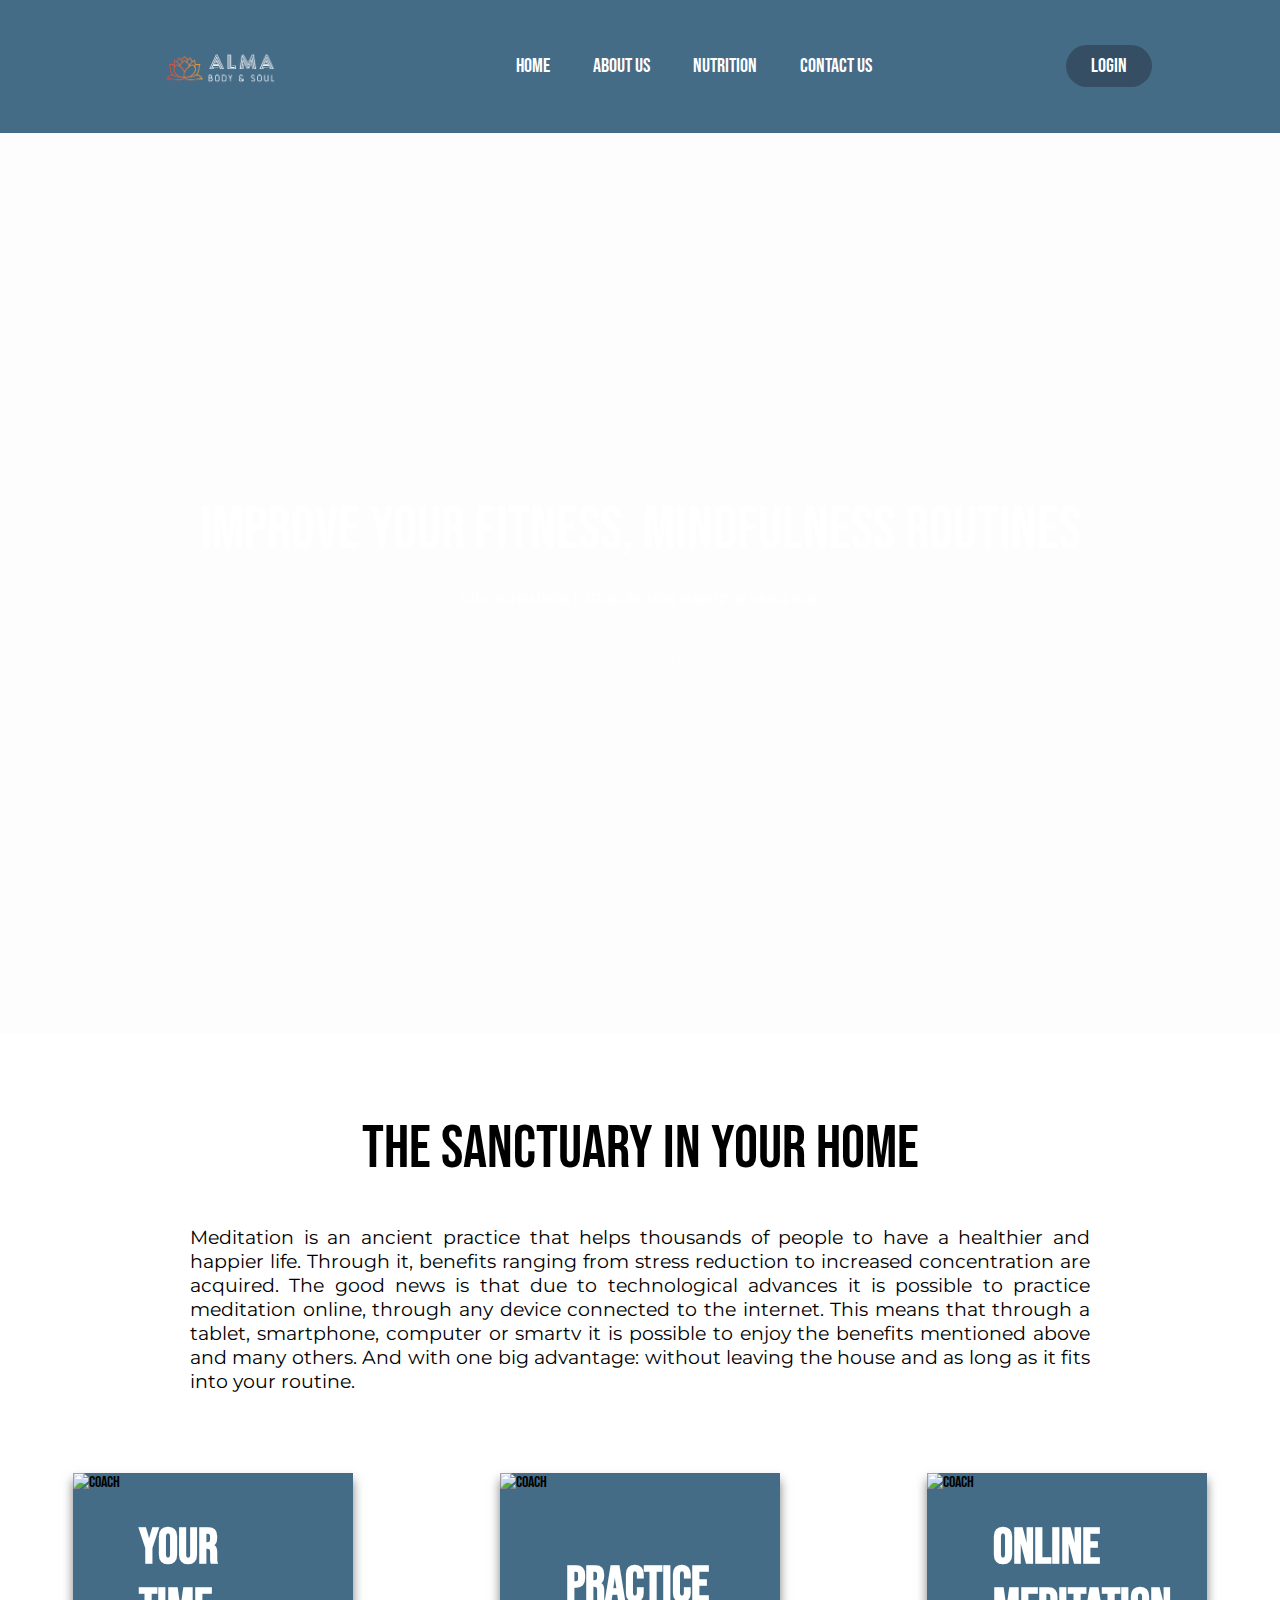
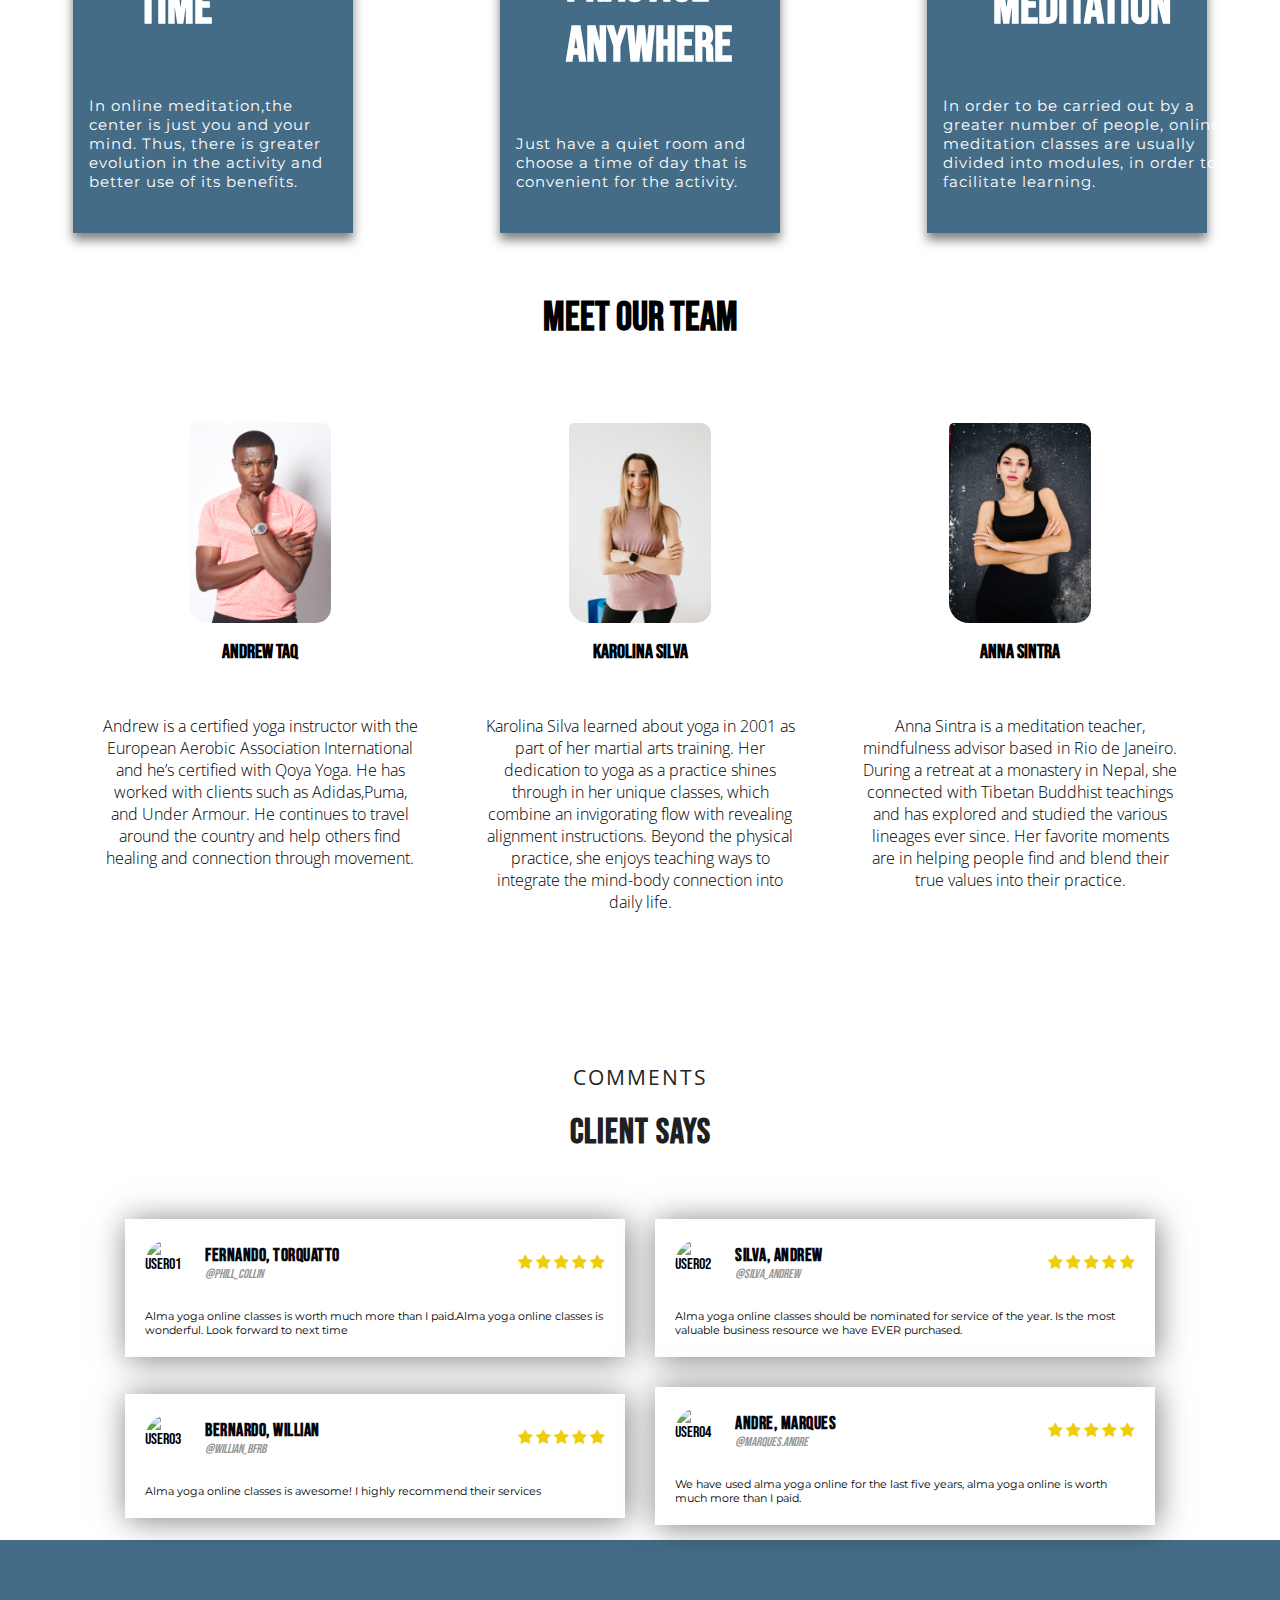
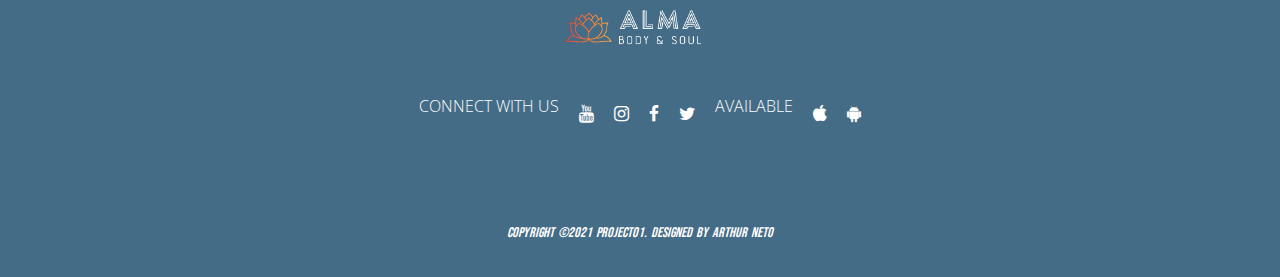
==== index.html @ ee67aa02 "add margin-right block text" ====
<!DOCTYPE html>
<html lang="en">
<head>
    <meta charset="UTF-8">
    <meta http-equiv="X-UA-Compatible" content="IE=edge">
    <meta name="viewport" content="width=device-width, initial-scale=1.0">
    <link rel="stylesheet" type="text/css" href="./css/style.css">
    <link rel="stylesheet" href="https://cdnjs.cloudflare.com/ajax/libs/font-awesome/4.7.0/css/font-awesome.min.css">
    <title>ALMA • Online Yoga Classes</title>
</head>

<body>
    <header>
        <img class="logo" src="./images/logotransparent.png" alt="logo">
        <nav>
            <ul class="nav_links">
            <li><a href="index.html">Home</a></li>
            <li><a href="about.html">About us</a></li>
            <li><a href="nutrition.html">Nutrition</a></li>
            <li><a href="contact.html">Contact us</a></li>
            </ul>
        </nav>
         <a href="login.html" class="login-btn">Login</a>
    </header>
    <section class="showcase">
        <div class="video-container">
            <video src="woman_meditation.mp4" autoplay muted loop></video>
        </div>
        <div class="content">
            <h2>Improve your fitness, mindfulness  
                routines</h2>
            <p> with comprehensive platform including hundreds of Vinyasa Yoga.</p>
            <a href="register.html" class="btn">Try 30 days for Free</a>
        </div>

    </section>

    <section id="about">
        <h2>The sanctuary in your home</h2>
        <p>
            Meditation is an ancient practice that helps thousands of people to have a healthier and happier life. 
            Through it, benefits ranging from stress reduction to increased concentration are acquired. 
            The good news is that due to technological advances it is possible to practice meditation online, 
            through any device connected to the internet. This means that through a tablet, smartphone, computer or smartv it is possible to enjoy
             the benefits mentioned above and many others. And with one big advantage: without leaving the house and as long as it fits into your routine.
        </p>
    </section>

   

    <div class="wrapper">
        <div class="card">
            <img src="images/Joao.jpg" alt="coach">
            <div class="info" >
                <h3 id="block1">Your Time</h3>
                <p> In online meditation,the center is just you and your mind. Thus, there is greater evolution in the 
                activity and better use of its benefits. </p>
            
            </div>
        </div>
        <div class="card">
            <img src="images/marta.jpg" alt="coach">
            <div class="info">
                <h3>Practice anywhere</h3>
                <p>Just have a quiet room and choose a time of day that is convenient for the activity. </p>
            
            </div>
        </div>
        <div class="card">
            <img src="images/karina.jpg" alt="coach">
            <div class="info">
                <h3>Online Meditation</h3>
                <p>In order to be carried out by a greater number of people, 
                     online meditation classes are usually divided into modules, in order to facilitate learning. </p>
            
            </div>
        </div>       
    </div>
 
    <div class="team">
    <div class="meet-our-team">
        <div class="header">
            <h1>Meet our Team</h1>
        </div>
        <div class="sub-container">
        <div class="teams">
            <img src="./images/andrew.jpg" alt="trainer1">
            <div class="name">Andrew Taq</div>
            <div class="design">Yoga Instructor</div>
            <div class="about">Andrew is a certified yoga instructor with the European Aerobic Association International 
                and he’s certified with Qoya Yoga. He has worked with clients such as Adidas,Puma, and Under Armour. 
                He continues to travel around the country and help others find healing and connection through movement.</div>

        </div>

        <div class="teams">
            <img src="./images/karolina.jpg"  alt="trainer2">
            <div class="name">Karolina Silva</div>
            <div class="design">Fitness Instructor</div>
            <div class="about">Karolina Silva learned about yoga in 2001 as part of her martial arts training.
                 Her dedication to yoga as a practice shines through in her unique classes,
                 which combine an invigorating flow with revealing alignment instructions.
                 Beyond the physical practice, she enjoys teaching ways to integrate the mind-body 
                 connection into daily life.</div>
                 
        </div>

        <div class="teams">
            <img src="./images/Anna.jpg" alt="trainer3">
            <div class="name">Anna Sintra</div>
            <div class="design">Mindfulness Advisor</div>
            <div class="about">Anna Sintra is a meditation teacher, mindfulness advisor based in Rio de Janeiro.
                During a retreat at a monastery in Nepal, she connected with Tibetan Buddhist teachings and has 
                explored and studied the various lineages ever since.
                Her favorite moments are in helping people find and blend their true values into their practice.</div>
                 
        </div>

    </div>
 </div>
</div>

<section id="testimonials">
    <div class="testimonial-heading">
        <span>Comments</span>
        <h3>Client Says</h3>
    </div>

    <div class="testimonial-box-container">


        <div class="testimonial-box">

          <div class="box-top">
              <div class="profile">
                  <div class="profile-img">
                      <img src="images/avatar01.jpg" alt="user01">
                  </div>

                  <div class="username">
                      <strong>Fernando, Torquatto</strong>
                      <span>@phill_collin</span>
                  </div>
                  
                </div>
              <div class="reviews">
                <i class="fa fa-star" aria-hidden="true"></i>
                <i class="fa fa-star" aria-hidden="true"></i>
                <i class="fa fa-star" aria-hidden="true"></i>
                <i class="fa fa-star" aria-hidden="true"></i>
                <i class="fa fa-star" aria-hidden="true"></i>
              </div>
          </div>

          <div class="user-comment">
              <p>Alma yoga online classes is worth much more than I paid.Alma yoga online classes is wonderful. Look forward to next time </p>
          </div>
        </div>

        <div class="testimonial-box">

            <div class="box-top">
                <div class="profile">
                    <div class="profile-img">
                        <img src="images/avatar01.jpg" alt="user02">
                    </div>
  
                    <div class="username">
                        <strong>Silva, Andrew</strong>
                        <span>@silva_andrew</span>
                    </div>
                    
                  </div>
                <div class="reviews">
                  <i class="fa fa-star" aria-hidden="true"></i>
                  <i class="fa fa-star" aria-hidden="true"></i>
                  <i class="fa fa-star" aria-hidden="true"></i>
                  <i class="fa fa-star" aria-hidden="true"></i>
                  <i class="fa fa-star" aria-hidden="true"></i>
                </div>
            </div>
  
            <div class="user-comment">
                <p>Alma yoga online classes should be nominated for service of the year. Is the most valuable business resource we have EVER purchased. </p>
            </div>
          </div>

          <div class="testimonial-box">

            <div class="box-top">
                <div class="profile">
                    <div class="profile-img">
                        <img src="images/avatar01.jpg" alt="user03">
                    </div>
  
                    <div class="username">
                        <strong>Bernardo, Willian</strong>
                        <span>@willian_bfrb</span>
                    </div>
                    
                  </div>
                <div class="reviews">
                  <i class="fa fa-star" aria-hidden="true"></i>
                  <i class="fa fa-star" aria-hidden="true"></i>
                  <i class="fa fa-star" aria-hidden="true"></i>
                  <i class="fa fa-star" aria-hidden="true"></i>
                  <i class="fa fa-star" aria-hidden="true"></i>
                </div>
            </div>
  
            <div class="user-comment">
                <p>Alma yoga online classes is awesome! I highly recommend their services </p>
            </div>
          </div>

          <div class="testimonial-box">

            <div class="box-top">
                <div class="profile">
                    <div class="profile-img">
                        <img src="images/avatar01.jpg" alt="user04">
                    </div>
  
                    <div class="username">
                        <strong>Andre, Marques</strong>
                        <span>@marques.andre</span>
                    </div>
                    
                  </div>
                <div class="reviews">
                  <i class="fa fa-star" aria-hidden="true"></i>
                  <i class="fa fa-star" aria-hidden="true"></i>
                  <i class="fa fa-star" aria-hidden="true"></i>
                  <i class="fa fa-star" aria-hidden="true"></i>
                  <i class="fa fa-star" aria-hidden="true"></i>
                </div>
            </div>
  
            <div class="user-comment">
                <p>We have used alma yoga online for the last five years, alma yoga online is worth much more than I paid.  </p>
            </div>
          </div>
    </div>


</section>

<footer>
    
    <div id="bottom-footer">
      <div class="footer-container">

           <div class="left-container">
            <img class="logo" src="images/logotransparent.png" alt="logo">
           </div>

           <div class="social">
               <h2>Connect With Us </h2>
            <a href="https://youtube.com" target="_blank" rel="noopener"
            aria-label="Visit our YouTube page (opens in a new tab)"><i class="fa fa-youtube"></i></a>
            <a href="https://instagram.com" target="_blank" rel="noopener"
            aria-label="Visit our Instagram page (opens in a new tab)"><i class="fa fa-instagram"></i></a>
            <a href="https://facebook.com" target="_blank" rel="noopener"
            aria-label="Visit our Facebook page (opens in a new tab)"><i class="fa fa-facebook"></i></a>
            <a href="https://twitter.com" target="_blank" rel="noopener"
            aria-label="Visit our Twitter page (opens in a new tab)"><i class="fa fa-twitter"></i></a>

                <h2>Available </h2>
            <a href="https://www.apple.com/ie/app-store/" target="_blank" rel="noopener"
            aria-label="Visit our apple store page (opens in a new tab)"><i class="fa fa-apple"></i></a> 
            <a href="https://play.google.com/store/apps?gl=IE" target="_blank" rel="noopener"
            aria-label="Visit our google play store page (opens in a new tab)"><i class="fa fa-android"></i></a> 
           </div>
           <div class="footer-bottom">
               <p>copyright &copy;2021 Project01. designed by <span>Arthur Neto</span></p>
           </div>
       
        </div>
    </div>
</footer>
</body>
</html>
---- css/style.css ----
@import url('https://fonts.googleapis.com/css2?family=Bebas+Neue&family=Montserrat&family=Open+Sans:wght@300;400&display=swap');

*{
    box-sizing:border-box;
    margin: 0;
    padding:0;
    font-family: "Bebas Neue",sans-serif;
}
/*nav_bar*/
li, a {
font-family:"Bebas Neue",sans-serif;
font-weight: 500;
font-size: 20px;
color:white;
text-decoration:none;
background-color:#456c87;
}

.login-btn {
    font-family:"Bebas Neue",sans-serif;
font-weight: 500;
font-size: 20px;
color:white;
text-decoration:none;
background-color:#456c87;

}
header {
    display:flex;
    justify-content: space-between;
    align-items:center;
    padding: 30px 10%;
    background-color:#456c87;
}

.logo{
    cursor: pointer;
    width: 19%;
}

.nav_links {
    list-style: none;
}

.nav_links li {
    display:inline-block;
    padding: 0px 20px;
}

.nav_links li a {
    transition: all 0.3s ease 0s;
}

.nav_links li a:hover {
    color:#404040;
    
}

.login-btn {
    padding: 9px 25px;
    background-color: rgb(54, 78, 99);
    border:none;
    border-radius: 30px;
    cursor:pointer;
    transition: all 0.3s ease 0s;
    
}
.login-btn:hover{
    background-color: rgba(6, 11, 15, 0.8);
    transition: all 0.3s ease 0s;
    letter-spacing: 6px;
}


/*section video 1*/

.video-container {
    display:flex;
    height: 100vh;
}

.content {
    margin:auto;
    text-align:center;
}

h2 {
    font-weight: 300;
    font-size: 60px;
    line-height: 1.2;
    margin-bottom: 15px;
    padding: 10px;
    font-family: "Bebas Neue", sans-serif;
}

h3 {
    padding: 50px;
    font-size:50px;
}
.p{
   font-size: 1.2rem;
   max-width: 600px;
   margin: auto;
   font-family: 'Montserrat', sans-serif;
   text-align:center;
}
.showcase {
    position: relative;
    height: 100vh;
    display: flex;
    flex-direction: column;
    align-items: center;
    justify-content: center;
    text-align:center;
    padding: 0 20px;

}
.video-container {
    position: absolute;
    top: 0;
    left: 0;
    width: 100%;
    height:100%;
    overflow: hidden;
    background: var(--primary-color) url('../images/cover.JPG') no-repeat center center/cover;
}

.video-container video {
    min-width: 100%;
    min-height: 100%;
    object-fit: cover;
    position:absolute;
    top: 50%;
    left: 50%;
    transform: translate(-50%,-50%);
}

.video-container:after {
    content:'';
    position: absolute;
    top:0;
    left:0;
    width: 100%;
    height: 100%;
    background: rgba(0, 0, 0, 0.007);
}
/*bottom join in border*/
.content {
    z-index: 10;
    color:#ffff;
    font-family: 'Montserrat', sans-serif;
    
}

.btn{
    display: inline-block;
    padding: 10px 30px;
    background: var(--primary-color);
    color:#fff;
    border: 1px #fff solid;
    margin-top:25px;
    opacity: 0.7;
    
}

.btn:hover {
    letter-spacing: 6px;
    transition: all 0.3s ease 0s;
    transform: scale(0.98);
}

/*about us*/

#about {
    padding: 40px;
    padding-bottom:5rem;
    text-align: center;
}

#about p {
    font-size: 1.2rem;
    max-width: 75%;
    margin: auto;
    font-family: 'Montserrat', sans-serif;
    text-align:justify;
    
}

#about h2 {
    margin: 30px 0;
    color: var(--primary-color);
}

/*user reviews*/


a{ 
    text-decoration: none;
}

#testimonials{
    display: flex;
    justify-content: center;
    align-items: center;
    flex-direction: column;
    width: 100%;

}

.testimonial-heading{
    letter-spacing: 1px;
    margin: 30px 0px;
    padding: 10px 20px;
    display:flex;
    flex-direction: column;
    justify-content: center;
    align-items: center;
}

.testimonial-heading h3{
    font-size: 2.2rem;
    font-weight: 600;
    background-color: #ffff;
    color: #202022;
    padding: 10px 20px;
    
}

.testimonial-heading span{
    font-size:1.3rem;
    color:#252525;
    letter-spacing: 2px;
    margin:10px;
    text-transform: uppercase;
    font-family: "Open Sans", cursive;

}

.testimonial-box-container{
    display:flex;
    justify-content: center;
    align-items: center;
    flex-wrap: wrap;
    width:100%;
}


.testimonial-box{
    width: 500px;
    background-color: white;
    padding:20px;
    box-shadow: 2px 2px 30px rgba(0, 0, 0, 0.5);
    margin: 15px;
}

.profile-img{
    width:50px;
    height:50px;
    border-radius: 50%;
    overflow: hidden;
    margin-right: 10px;
}

.profile-img img {
    width:100%;
    height:100%;
    object-fit: cover;
    object-position: center;
    
}

.profile{
    display:flex;
    align-items: center;
}

.username{
    display:flex;
    flex-direction: column;

}

.username strong{
    color:#07060e;
    font-size: 1.1rem;
    letter-spacing: 0.5px;
}

.username span{
    color: #979797;
    font-size:0.8rem;
    font-style: italic;
}

.reviews{
    color:#f0cd09;
}

.box-top{
    display:flex;
    justify-content: space-between;
    align-items: center;
    margin-bottom:20px;
}

.user-comment p{
    font-family:'Montserrat', sans-serif;
    font-size: 0.7rem;

}


/*section2 - card about the outcome*/

.wrapper{
    display: flex;
    width: 100%;
    justify-content: space-around;
    
}
.info{
    font-family: "Open Sans", cursive;

}
.card{
    width: 280px;
    height: 360px;
    padding: 2rem 1rem;
    background: #456c87;
    position: relative;
    display: flex;
    align-items: flex-end;
    box-shadow: 0px 7px 10px rgba(0, 0, 0, 0.5);
    transition: 0.5s ease-in-out;
}

.card:hover {
    transform: translateY(20px);

}
.card:before{
    content: "";
    position: absolute;
    top: 0;
    left: 0;
    display: block;
    width:100%;
    height:100%;
    background: linear-gradient(to bottom, rgba(66,105,132), rgba(219,247,242, 0.8));
    z-index:2;
    transition: 0.5s all;
    opacity: 0;
}

.card:hover:before{
    opacity:1;
}

.card img {
    width: 100%;
    height: 100%;
    object-fit: cover;
    position: absolute;
    top:0;
    left:0;
}

.card .info {
    position: relative;
    z-index: 3;
    color:#fff;
    opacity: 1;
    transition: 0.5s all;
    transform: translateY(30px);
}

.card:hover .info{
    opacity: 1;
    transform:translateY(0px);
}

.card .info p{
    letter-spacing: 1px;
    font-size: 15px;
    margin-top: 8px;
    margin-bottom: 40px;
    font-family: 'Montserrat', sans-serif;

}

#block1 {
    margin-right: 70px; 
}


/*section team */

.meet-our-team { 
    text-align: center;
    background: #fff;
}

.header {
    padding-top:60px;
    color: #000;
    font-size: 20px;
    margin:auto;
    line-height: 50px;
}

.sub-container {
    max-width: 1200px;
    margin: auto;
    padding: 48px 0;
    display: flex;
    justify-content: center;


}

.teams {
    margin: 10px;
    padding: 22px;
    max-width: 30%;
    cursor: pointer;
    transition: 0.5s;
    box-sizing: border-box;
    border-radius: 15px;
}

.teams:hover {
  background: #426984;

}

.teams img {
    width: 142px;
    height: 200px;
    border-radius: 5px 10px 15px 20px;
}

.name {
    padding: 12px;
    font-weight:bold;
    font-size: 20px;
    text-transform: uppercase;
    font-family:"Bebas Neue", cursive;
}

.design {
    font-style: italic;
    color: white;
    font-family:"Bebas Neue", cursive;
}

.about {
    margin: 20px 0;
    font-weight: lighter;
    color: black;
    justify-content:center;
    font-family: "Open Sans";
    
}


/*footer*/

.footer-container {
    background:#456c87;
    height:auto;
    width:100vw;
    font-family:"Open Sans";
    padding-top: 40px;
    color:#fff;
}

.left-container{
    display: flex;
    align-items: center;
    justify-content: center;
    flex-direction: column;
    
}

.left-container img{
    width: 19%;
}

.social h3 {
    font-size: 1.8rem;
    font-weight: 400;
    text-transform: capitalize;
    line-height: 3rem;
}

.social h2{
    font-size: 1rem;
    font-weight: 200;
    text-transform: uppercase;
    font-family:"Open Sans", sans-serif;
    
}
.footer-container p{
    max-width: 500px;
    margin: 10px auto;
    line-height: 28px;
    font-size: 14px;
}

.social{
    list-style: none;
    display: flex;
    align-items: center;
    justify-content: center;
    margin: 1rem 0 3rem 0;

}

.social i{
    margin:0 10px;
}

.social a{
    text-decoration: none;
    color: #fff;
}
.social a i {
    font-size: 1.1rem;
}

.social a:hover i{
    color: rgb(54, 78, 99);
    
}
.footer-bottom{
    width: 100vw;
    padding: 20px 0;
    text-align: center;
    
}

.footer-bottom p{
    font-size:14px;
    word-spacing: 2px;
    font-style: italic;
    
}

.footer-bottom span{
    opacity: 4;
    font-weight: 200;
    text-transform:inherit;
    color:#ffff;
}

/*-----------------About us ------------------------*/

.description-abt{
    max-width: 800px;
    margin:30px auto 20px;
}

.description-abt .floating-image{
    max-width: 400px;
    position: relative;
    top:12px;
    overflow: hidden;

}

.description-abt .floating-image.right{
    float: right;
    margin-left: 30px;
    margin-bottom: 10px;
}

.description-abt .floating-image.left{
    float: left;
    margin-right: 30px;
    margin-bottom: 10px;
}

.description-abt p{
    font-family: 'Montserrat', sans-serif;
    text-align: justify;
}

/*---------------------Contact Us--------------------*/

.container{
    position: relative;
    display: flex;
    justify-content: center;
    align-items: center;
    width: 100%;
    height: 100%;
    padding: 20px 100px;
}
.contact-usbx{
    max-width: 850px;
    display: grid;
    grid-template-columns: repeat(2,1fr);
    justify-content: center;
    align-items: center;
    text-align: center;
}

.left{
    height: 100%;
    background: url('../images/marta.jpg') no-repeat center;
    background-size: cover;

}

.right{
    padding: 25px 40px;
}

.contact-if h2{
    position: relative;
    margin-bottom: 10px;
    padding-bottom: 10px;
}
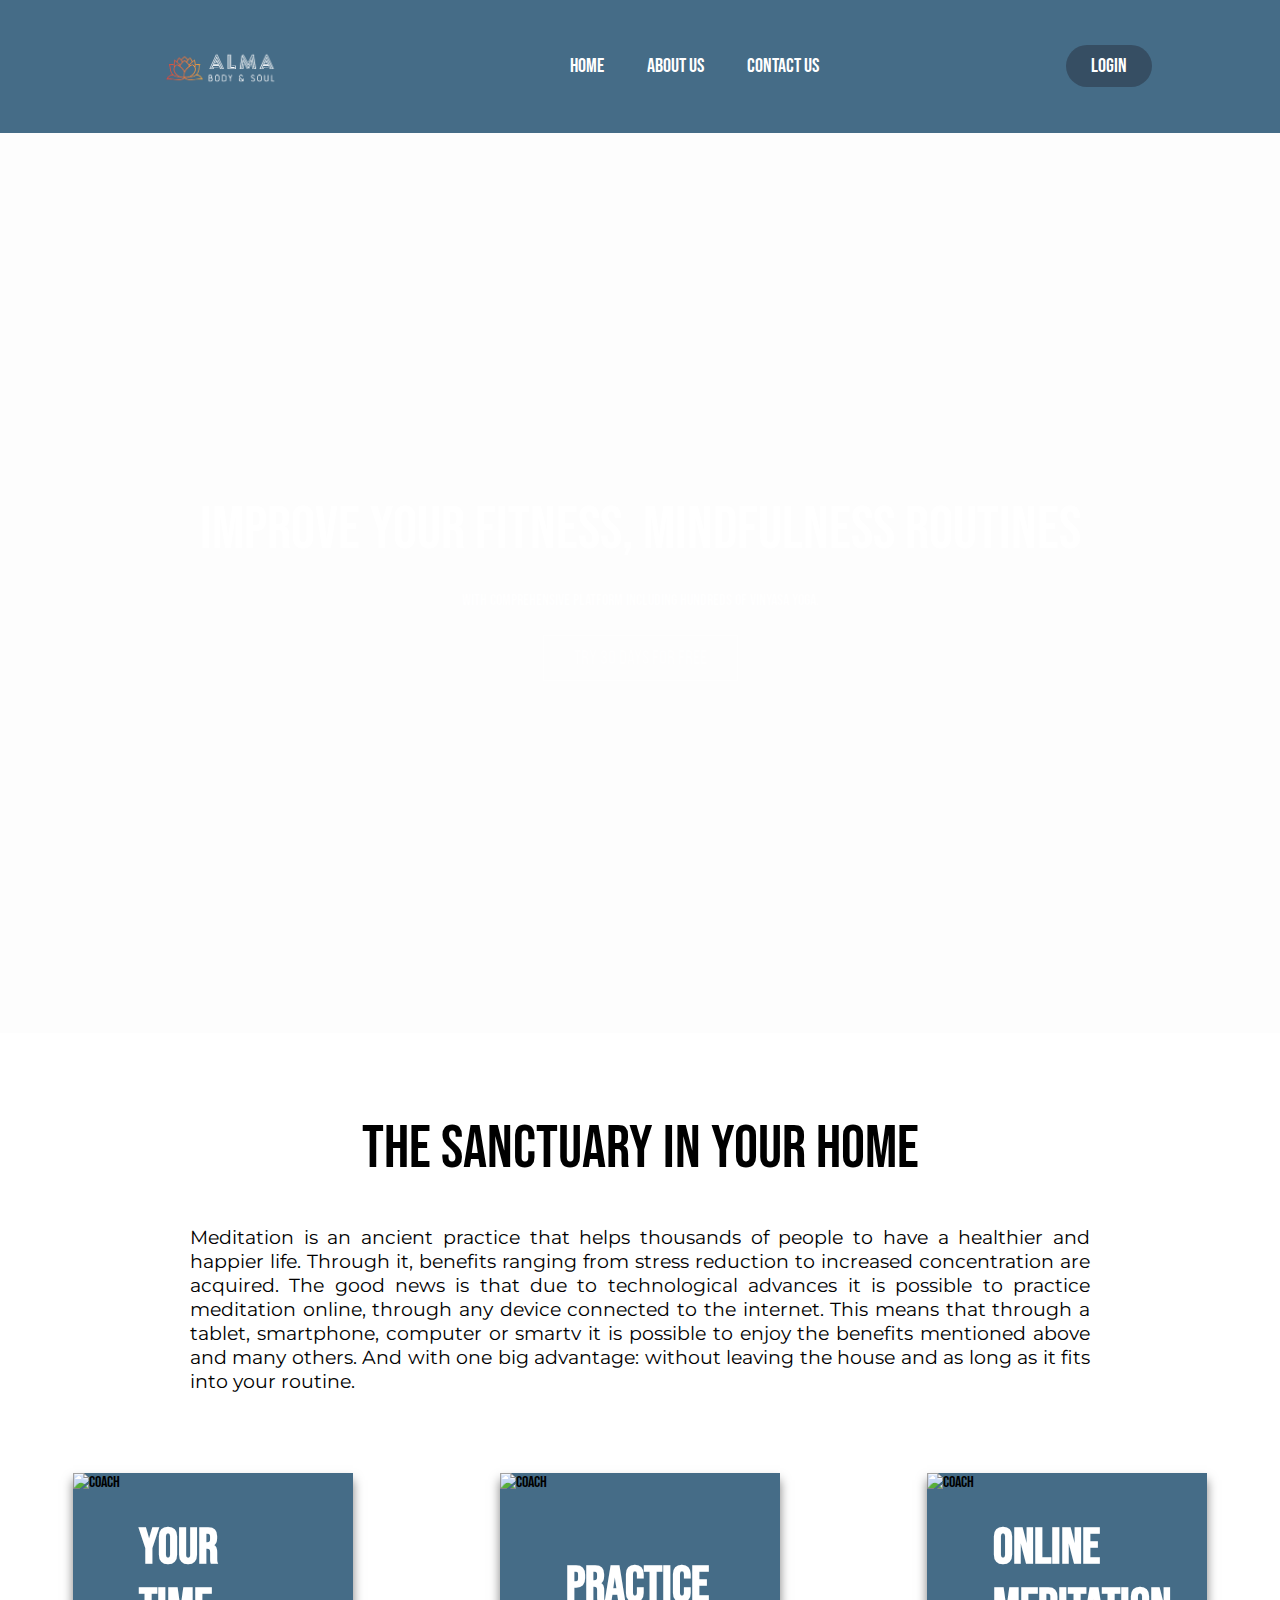
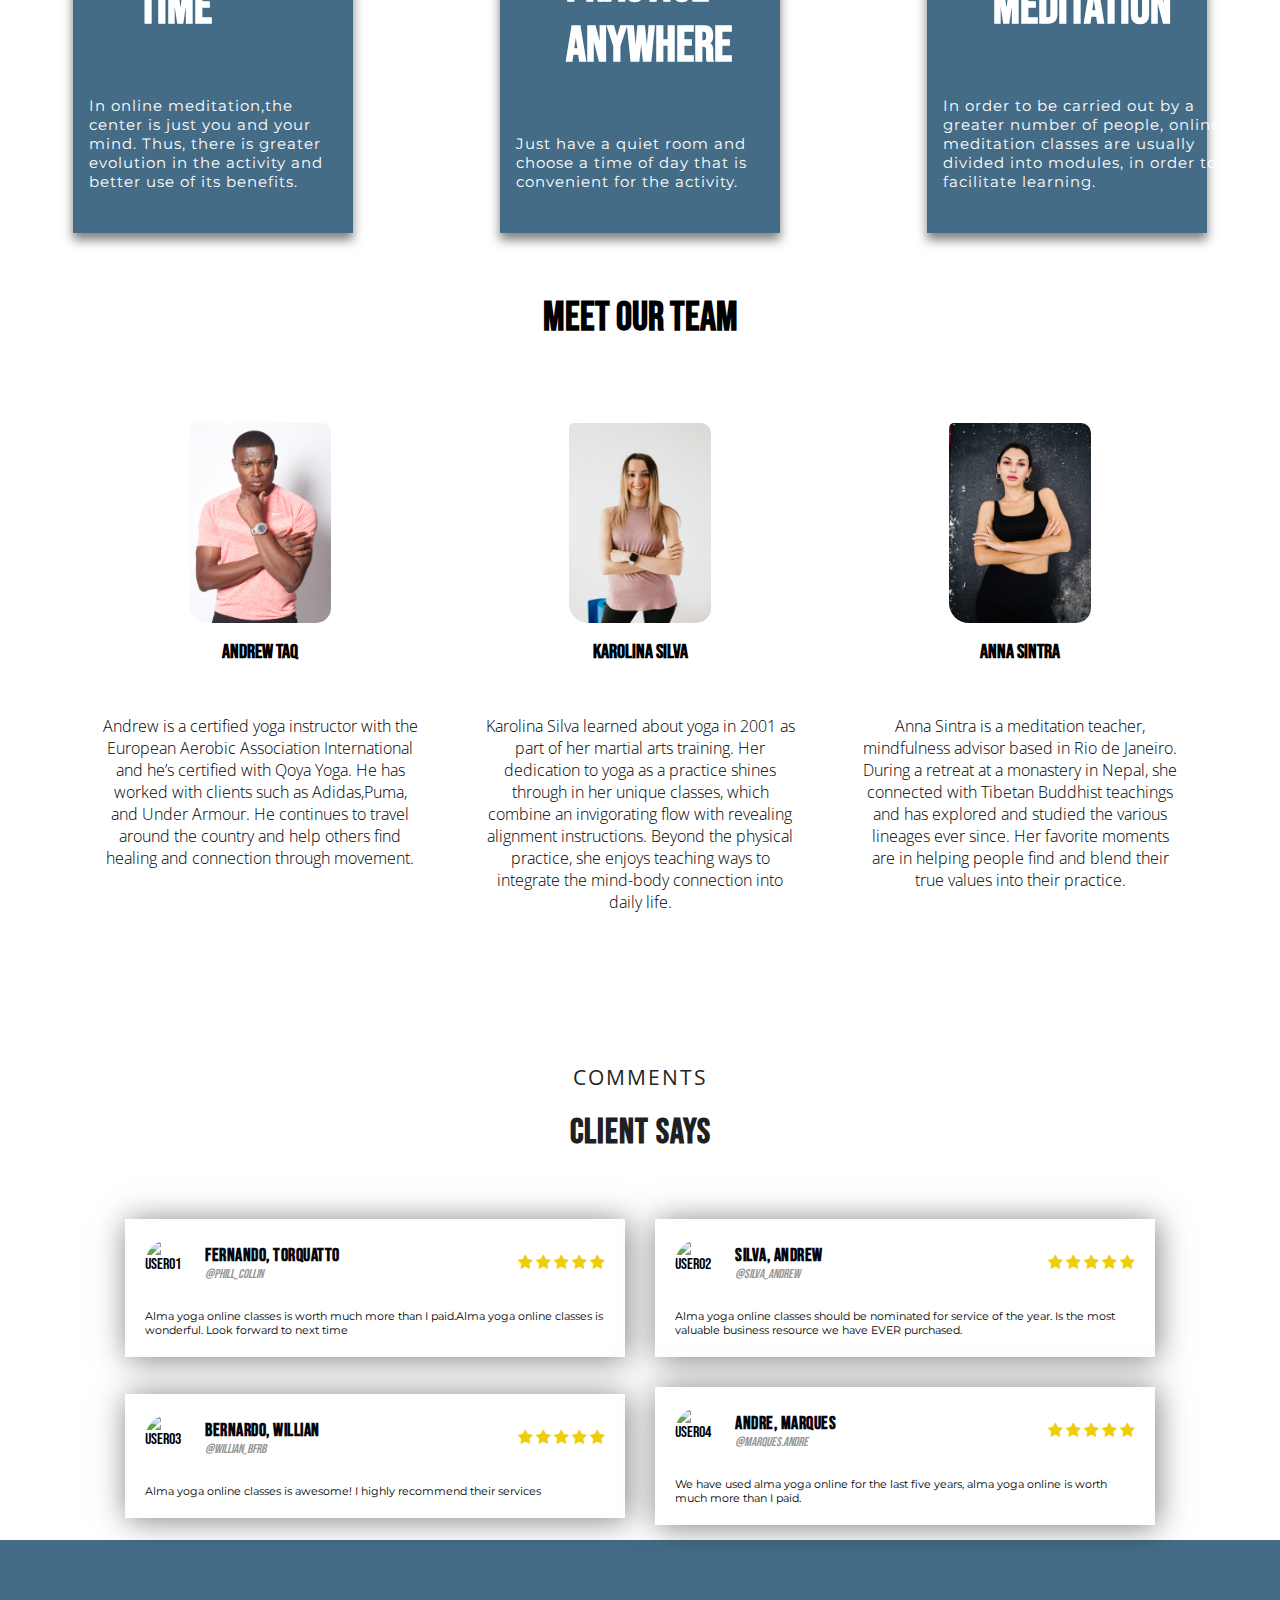
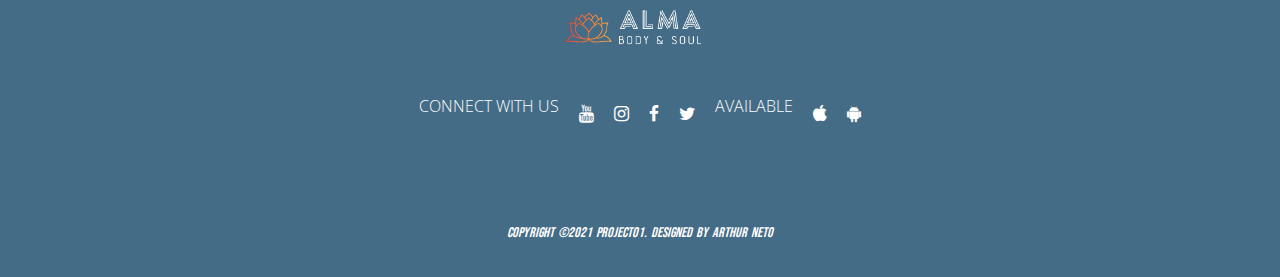
==== commit 0b1205cf: "remove html tab" ====
--- a/index.html
+++ b/index.html
@@ -16,7 +16,6 @@
             <ul class="nav_links">
             <li><a href="index.html">Home</a></li>
             <li><a href="about.html">About us</a></li>
-            <li><a href="nutrition.html">Nutrition</a></li>
             <li><a href="contact.html">Contact us</a></li>
             </ul>
         </nav>
@@ -245,7 +244,7 @@
 
 </section>
 
-<footer>
+<footer class="text-wrapper">
     
     <div id="bottom-footer">
       <div class="footer-container">
--- a/css/style.css
+++ b/css/style.css
@@ -6,6 +6,12 @@
     padding:0;
     font-family: "Bebas Neue",sans-serif;
 }
+
+body{
+    width: 100%;
+    height: 100vh;
+}
+
 /*nav_bar*/
 li, a {
 font-family:"Bebas Neue",sans-serif;
@@ -122,7 +128,7 @@
     width: 100%;
     height:100%;
     overflow: hidden;
-    background: var(--primary-color) url('../images/cover.JPG') no-repeat center center/cover;
+    
 }
 
 .video-container video {
@@ -465,6 +471,11 @@
 
 /*footer*/
 
+
+.text-wrapper{
+    /*------------o tamanho do footer---------*/
+}
+
 .footer-container {
     background:#456c87;
     height:auto;
@@ -587,8 +598,8 @@
 
 /*---------------------Contact Us--------------------*/
 
-.container{
-    position: relative;
+.container-form{
+    position:relative;
     display: flex;
     justify-content: center;
     align-items: center;
@@ -596,28 +607,107 @@
     height: 100%;
     padding: 20px 100px;
 }
-.contact-usbx{
+
+.container-form:after{
+    content:'';
+    position:absolute;
+    left: 0;
+    top:0;
+    width: 100%;
+    height: 100%;
+    background: url("../images/pexel01.jpg") no-repeat center;
+    background-size: cover;
+    z-index: -1;
+    filter:blur(50px);
+}
+
+.contact-about-box{
+    display: grid;
+    grid-template-columns: repeat(2, 1fr);
+    justify-content: center;
+    align-items: center;
+    background:#fff;
+    text-align: center;
     max-width: 850px;
-    display: grid;
-    grid-template-columns: repeat(2,1fr);
-    justify-content: center;
-    align-items: center;
-    text-align: center;
+    
 }
 
 .left{
     height: 100%;
-    background: url('../images/marta.jpg') no-repeat center;
+    background: url("../images/pexel01.jpg") no-repeat center;
     background-size: cover;
-
-}
-
+}
 .right{
-    padding: 25px 40px;
-}
-
-.contact-if h2{
+    padding:25px 40px;
+}
+
+#font-about{
     position: relative;
-    margin-bottom: 10px;
-    padding-bottom: 10px;
-}+    padding-bottom:  10px;
+    margin-bottom:10px;
+    font-size: 1.5em;
+    font-family: 'Montserrat', sans-serif;
+}
+
+#font-about::after{
+    content:'';
+    position: absolute;
+    left:50%;
+    margin-bottom: 11px;
+    bottom:0;
+    transform:translateX(-50%);
+    width: 50px;
+    height: 4px;
+    border-radius: 2px;
+    background: linear-gradient(45deg,#37607D, #EAFCFF);
+}
+
+.field{
+    width: 100%;
+    padding:0.5rem 1rem;
+    background-color:#fff;
+    font-size: 1rem;
+    transition: 0.3s ease-in;
+    margin-bottom: 22px;
+    outline:none;
+    border: 2px solid rgba(0, 0, 0, 0);
+    font-family: 'Montserrat', sans-serif;
+  
+}
+
+
+.field:hover{
+    background-color:#fff;
+
+}
+
+.field:focus{
+    background-color:#fff;
+    border-radius:10px;
+}
+
+.area{
+    min-height: 150px;
+}
+
+.button{
+    margin-top: 2rem;
+    padding: 0.4rem;
+    background: linear-gradient(to left,#8aa2b3, #6698a1 );
+    color: #ffff;
+    cursor: pointer;
+    font-size: 0.9rem;
+    font-weight: 800;
+    border:none;
+    height: 48px;
+    width: 100%;
+    font-family: 'Montserrat', sans-serif;
+    outline: none;
+    border-radius: 6px;
+}
+
+.button:hover{
+    letter-spacing: 0.5px;
+    background: linear-gradient(to left,#8aa2b3, #d3dadb );
+}
+
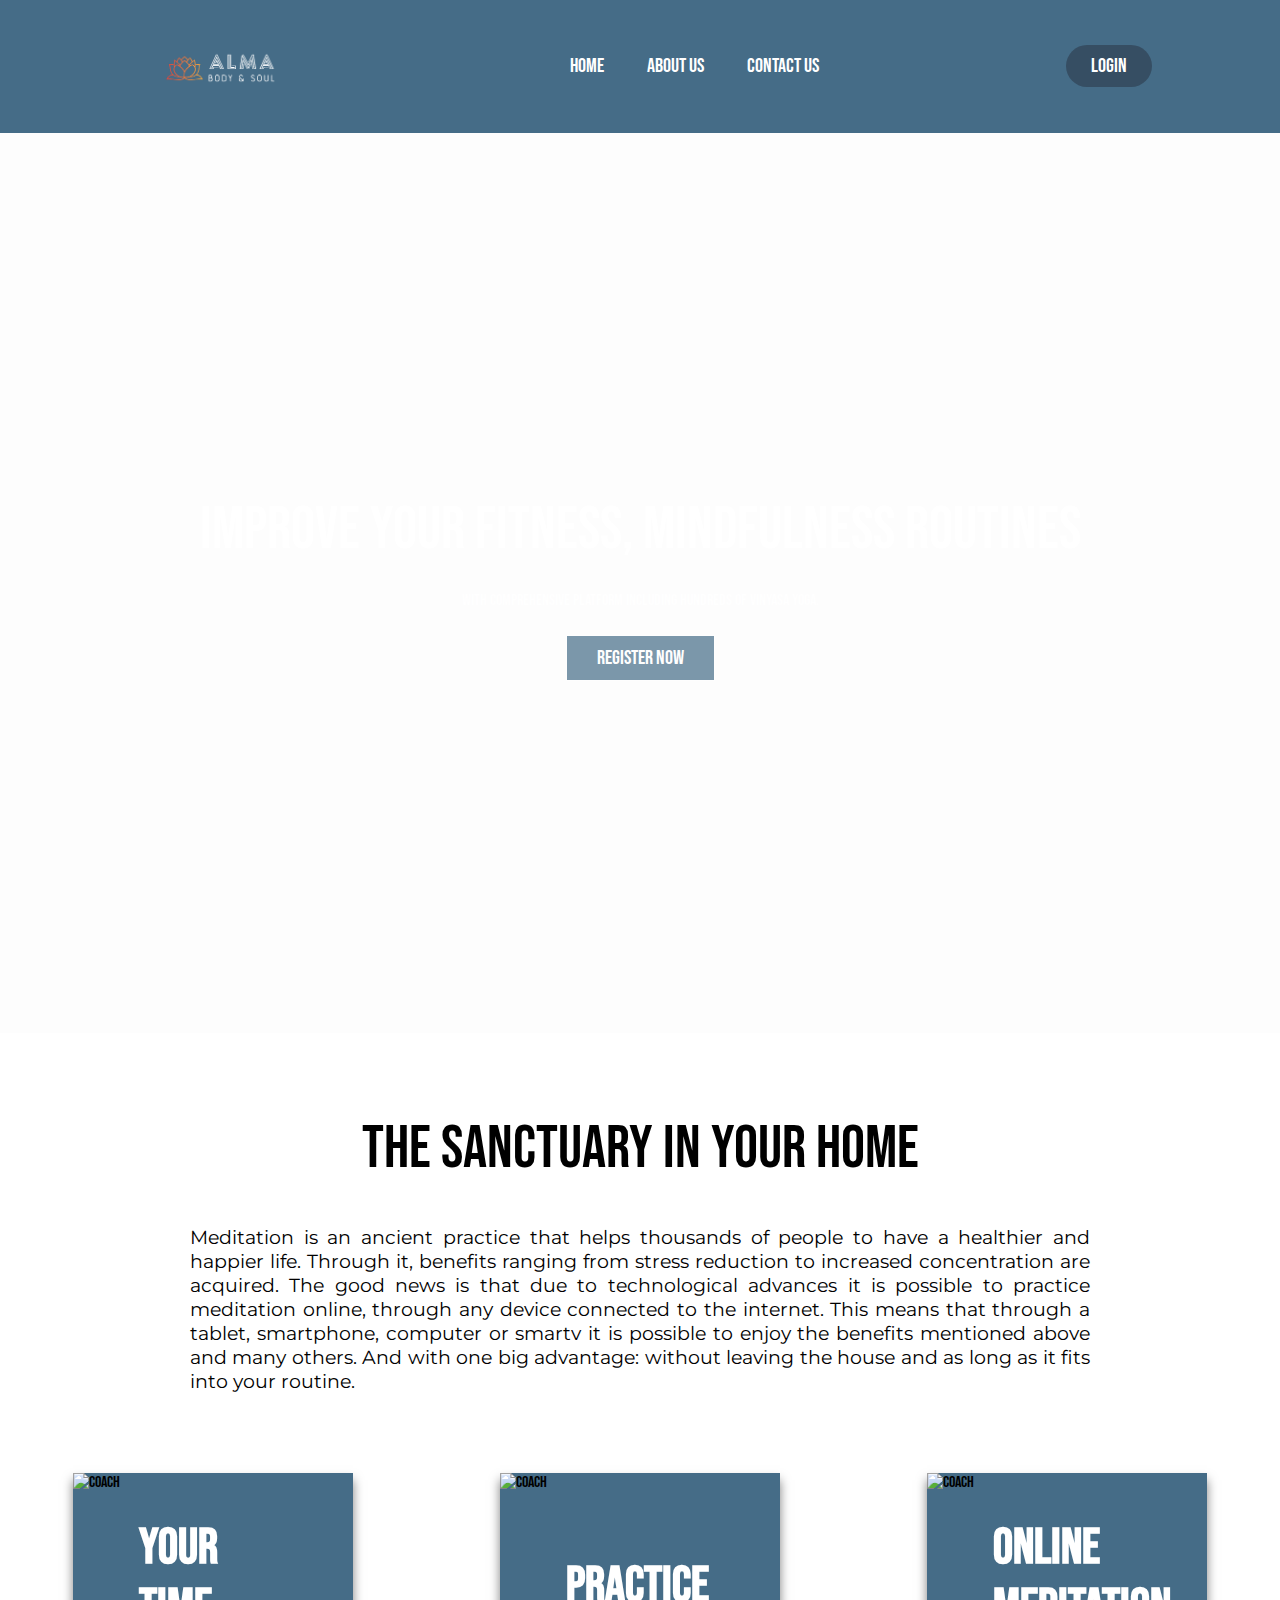
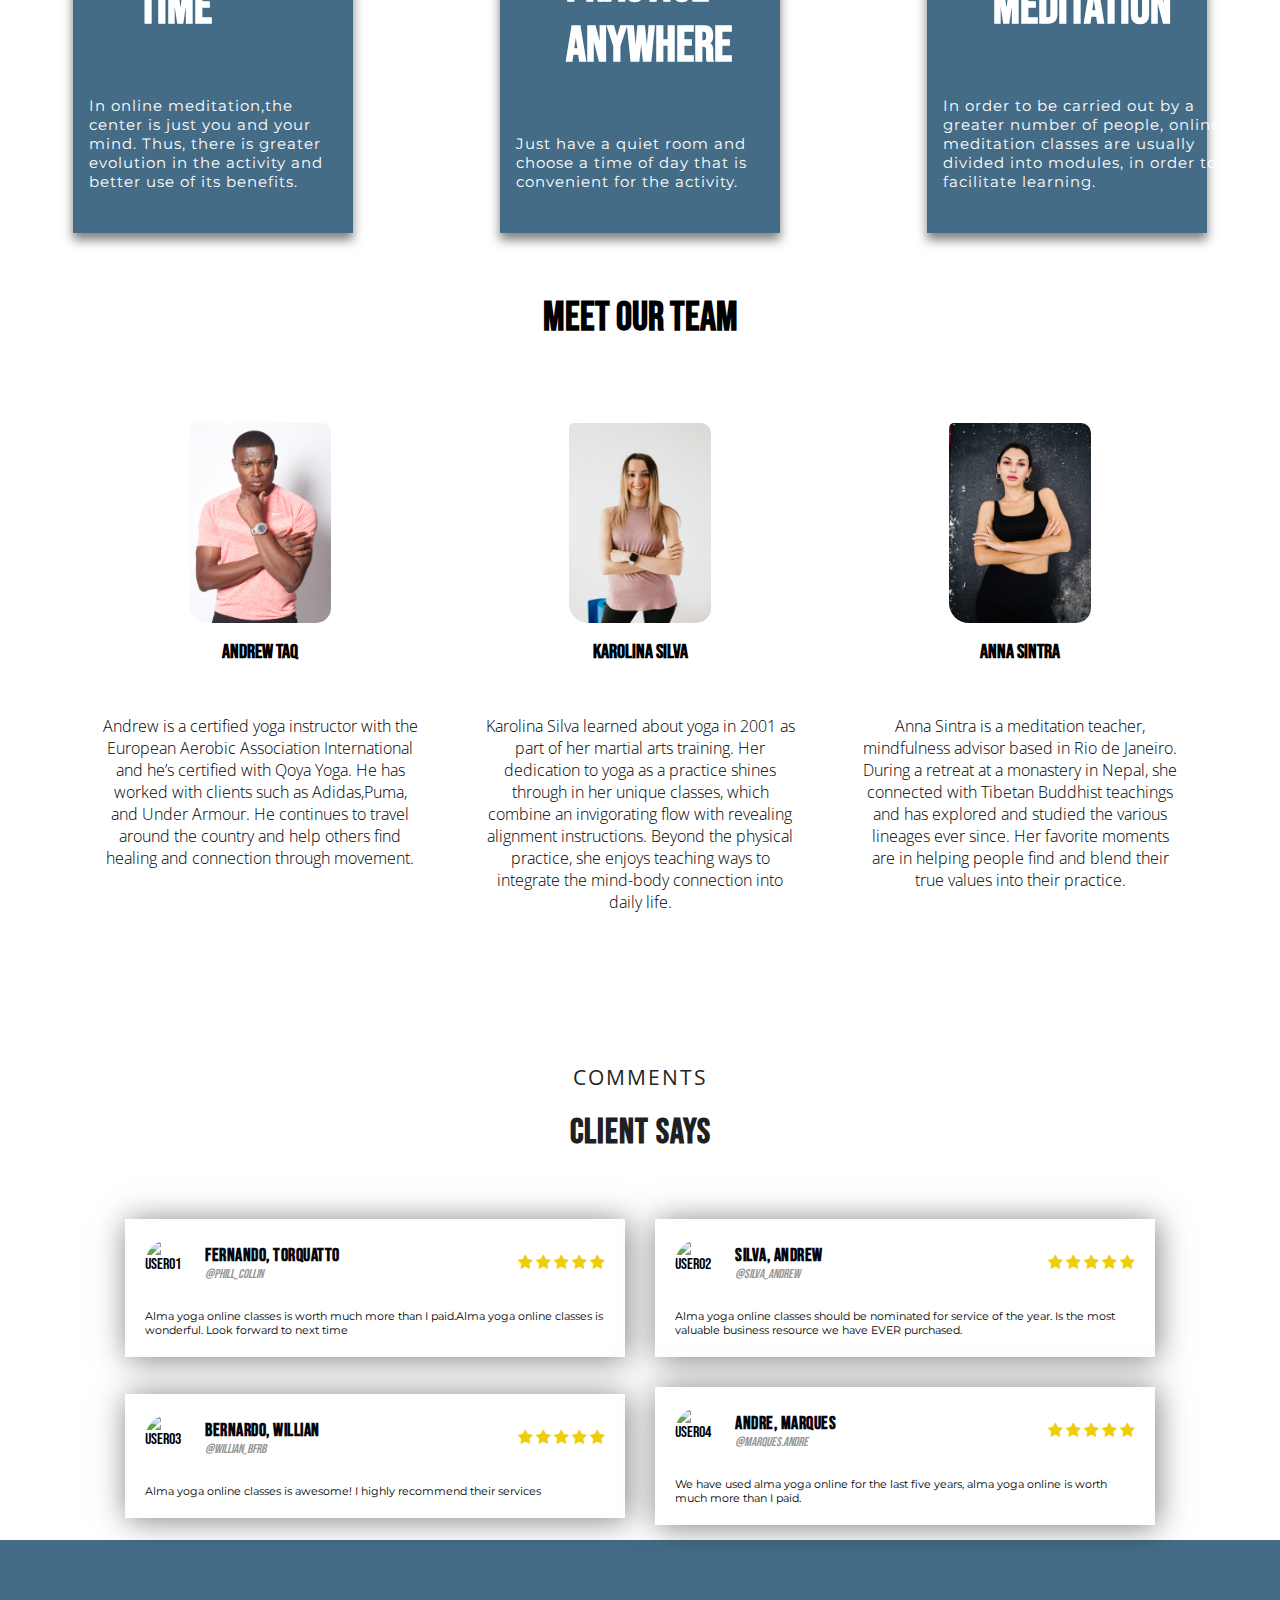
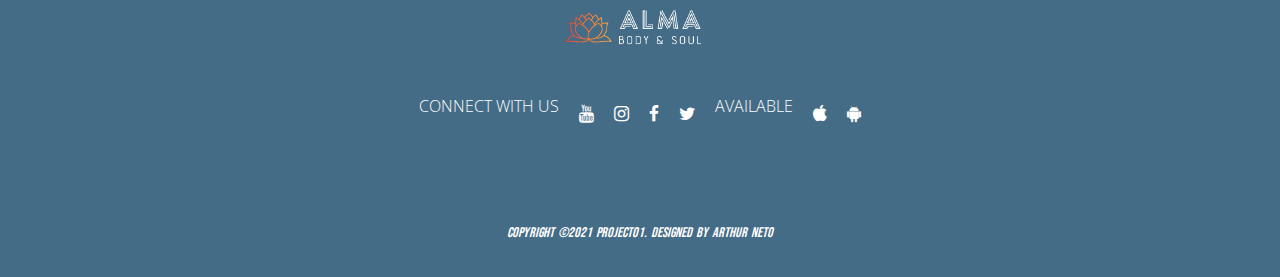
==== commit edd53e15: "Add register button home page" ====
--- a/index.html
+++ b/index.html
@@ -23,13 +23,13 @@
     </header>
     <section class="showcase">
         <div class="video-container">
-            <video src="woman_meditation.mp4" autoplay muted loop></video>
+            <video src="./media/woman_meditation.mp4" autoplay muted loop></video>
         </div>
         <div class="content">
             <h2>Improve your fitness, mindfulness  
                 routines</h2>
             <p> with comprehensive platform including hundreds of Vinyasa Yoga.</p>
-            <a href="register.html" class="btn">Try 30 days for Free</a>
+            <a href="register.html" class="btn">Register Now</a>
         </div>
 
     </section>
--- a/css/style.css
+++ b/css/style.css
@@ -7,28 +7,26 @@
     font-family: "Bebas Neue",sans-serif;
 }
 
-body{
-    width: 100%;
-    height: 100vh;
-}
 
 /*nav_bar*/
 li, a {
+font-family:"Bebas Neue",sans-serif;
+font-weight: 500;
+font-size: 20px;
+color:#fff;
+text-decoration:none;
+background-color:#456c87;
+
+}
+
+.login-btn {
 font-family:"Bebas Neue",sans-serif;
 font-weight: 500;
 font-size: 20px;
 color:white;
 text-decoration:none;
 background-color:#456c87;
-}
-
-.login-btn {
-    font-family:"Bebas Neue",sans-serif;
-font-weight: 500;
-font-size: 20px;
-color:white;
-text-decoration:none;
-background-color:#456c87;
+
 
 }
 header {
@@ -36,16 +34,20 @@
     justify-content: space-between;
     align-items:center;
     padding: 30px 10%;
+    width:100vw;
     background-color:#456c87;
+    
 }
 
 .logo{
     cursor: pointer;
     width: 19%;
+    
 }
 
 .nav_links {
     list-style: none;
+    
 }
 
 .nav_links li {
@@ -83,11 +85,13 @@
 .video-container {
     display:flex;
     height: 100vh;
+    
 }
 
 .content {
     margin:auto;
     text-align:center;
+    
 }
 
 h2 {
@@ -119,14 +123,14 @@
     justify-content: center;
     text-align:center;
     padding: 0 20px;
+    
 
 }
 .video-container {
     position: absolute;
     top: 0;
     left: 0;
-    width: 100%;
-    height:100%;
+    width: 100vw;
     overflow: hidden;
     
 }
@@ -161,7 +165,6 @@
 .btn{
     display: inline-block;
     padding: 10px 30px;
-    background: var(--primary-color);
     color:#fff;
     border: 1px #fff solid;
     margin-top:25px;
@@ -194,7 +197,6 @@
 
 #about h2 {
     margin: 30px 0;
-    color: var(--primary-color);
 }
 
 /*user reviews*/
@@ -473,7 +475,7 @@
 
 
 .text-wrapper{
-    /*------------o tamanho do footer---------*/
+    /*------------size footer---------*/
 }
 
 .footer-container {
@@ -558,25 +560,25 @@
 }
 
 .footer-bottom span{
-    opacity: 4;
-    font-weight: 200;
+    opacity: 1;
+    font-weight: 100;
     text-transform:inherit;
     color:#ffff;
 }
 
 /*-----------------About us ------------------------*/
+
 
 .description-abt{
     max-width: 800px;
     margin:30px auto 20px;
+    
 }
 
 .description-abt .floating-image{
     max-width: 400px;
     position: relative;
     top:12px;
-    overflow: hidden;
-
 }
 
 .description-abt .floating-image.right{
@@ -652,7 +654,7 @@
 #font-about::after{
     content:'';
     position: absolute;
-    left:50%;
+    left:40%;
     margin-bottom: 11px;
     bottom:0;
     transform:translateX(-50%);
@@ -711,3 +713,263 @@
     background: linear-gradient(to left,#8aa2b3, #d3dadb );
 }
 
+/*-----------Form-----------------*/
+
+.register-box{
+    display: flex;
+    height: 100vh;
+    justify-content: center;
+    align-items: center;
+    padding: 69px;
+    background: linear-gradient(45deg,#37607D, #EAFCFF);
+}
+
+.register-container{
+    justify-content: center;
+    align-items: center;
+    background: #fff;
+    max-width: 700px;
+    padding: 25px 30px;
+    width: 90%;
+    border-radius: 5px;
+}
+
+.register-container .title{
+    font-size: 25px;
+    font-family: 'Montserrat', sans-serif;
+    font-weight: 800;
+    position:relative;
+    height: 2em;
+
+}
+
+.register-container .title::before{
+    content:'';
+    background: linear-gradient(45deg,#37607D, #EAFCFF);
+    position: absolute;
+    height:3px;
+    width:30px;
+    bottom:21px;
+    left:0;
+    border-radius:10px;
+}
+
+.register-container form .user-details{
+    display: flex;
+    flex-wrap: wrap;
+    justify-content: space-between;
+    
+}
+
+form .user-details .input-box{
+    margin:1px;
+    width: calc(100% / 2 - 20px);
+   
+}
+
+.user-details .input-box input{
+   height: 45px;
+   width: 100%;
+   font-family: 'Montserrat', sans-serif;
+   outline: none;
+   border-radius: 4px;
+   border:none;
+   padding-left:0px;
+   font-size:14px;
+   border-bottom-width: 2px;
+
+}
+
+.user-details .input-box .details-user{
+    font-weight: 300;
+    margin-bottom: 5px;
+    display: block;
+    font-family: 'Montserrat', sans-serif;
+    
+}
+form .gender-info .gender-title{
+    font-size: 20px;
+    font-weight: 800;
+    font-family: 'Montserrat', sans-serif;
+}
+
+
+form .gender-info  .category{
+    width: 80%;
+    display:flex;
+    justify-content: space-between;
+    margin:14px 0;
+
+}
+
+.gender-info  .category label{
+    display:flex;
+    align-items: center;
+
+}
+
+.gender-info  .category .opt{
+    height:18px;
+    width: 18px;
+    border: 5px solid transparent;
+    border-radius: 50%;
+    margin-right: 10px;
+    background-color:#d9d9d9;
+    
+}
+
+#opt01:checked ~ .category label .one,
+#opt02:checked ~ .category label .two,
+#opt03:checked ~ .category label .three{
+    border-color:#d9d9d9;
+    background: #110416;
+    
+}
+
+form input[type="radio"]
+{
+    display: none;
+}
+
+form .button-form{
+    height: 45px;
+    margin: 45px 0;
+}
+
+form .button-form input{
+    height: 100%;
+    width: 100%;
+    text-align: center;
+    outline: none;
+    color:#fff;
+    background:linear-gradient(45deg,#37607D, #EAFCFF);
+    font-size: 0.9rem;
+    font-weight: 800;
+    border-radius: 4px;
+    border:none;
+    height:48px;
+    width: 100%;
+    font-family:'Montserrat', sans-serif;
+    letter-spacing: 1px;
+}
+
+form .button-form input:hover{
+    letter-spacing: 0.5px;
+    background: linear-gradient(to left,#8aa2b3, #d3dadb );
+
+}
+/*---------------Login Page----------------*/
+
+#social-acc{ 
+    background: linear-gradient(45deg,#37607D, #EAFCFF);
+    background-repeat: no-repeat;
+    min-height: 100vh;
+    min-width: 100vw;
+    justify-content: center;
+    align-items: center;
+    display: flex;
+    
+}
+
+.social-container  {
+    background:#ffff;
+    max-width: 350px;
+    min-height: 40vh;
+    padding:2rem;
+    box-shadow: 5px 5px 15px rgba(0,0,0,0.2);
+    border-radius: 10px;
+}
+
+.title-access {
+    font-size: 25px;
+    font-family: 'Montserrat', sans-serif;
+    font-weight: 800;
+    position:relative;
+    height: 2em;
+}
+
+.title-access::before {
+    content:'';
+    background: linear-gradient(45deg,#37607D, #EAFCFF);
+    position: absolute;
+    height:3px;
+    width:30px;
+    bottom:11px;
+    left:9px;
+    border-radius:10px;
+}
+
+.input-field input{
+    outline: none;
+    border: none;
+    font-family: 'Montserrat', sans-serif;
+    font-size: 0.9rem;
+    color: rgba(0,0,0,0.7);
+    margin-top:1rem;
+}
+
+
+form input[type="submit"] {
+    margin-top: 2rem;
+    padding:0.4rem;
+    background: linear-gradient(to left,#8aa2b3, #6698a1 );
+    color:#ffff;
+    cursor: pointer;
+    font-size: 0.9rem;
+    font-weight: 800;
+    border:none;
+    border-radius: 4px;
+    height:48px;
+    width: 100%;
+    font-family: 'Montserrat', sans-serif;
+}
+
+form input[type="submit"]:hover{
+    letter-spacing: 0.5px;
+    background: linear-gradient(to left,#8aa2b3, #d3dadb );
+}
+
+.footer-acc{
+    display: flex;
+    flex-direction: column;
+    margin-top: 1rem;
+}
+
+.footer-acc span{
+    color:rgba(0,0,0,0.7);
+    font-size: 0.8rem;
+    text-align: center;
+    font-family: 'Montserrat', sans-serif;
+}
+
+.footer-acc .media-social{
+    padding: 0.4rem;
+    border-radius: 4px;
+    font-size: 0.85rem;
+    width: 100%;
+    cursor:pointer;
+    margin-top: 1rem;
+}
+
+.footer-acc .fa{
+    text-decoration: none;
+    color:#ffff;
+}
+
+.footer-acc .media-social a i {
+    margin: 0 0.5rem;
+    width: 15px;
+}
+.footer-acc .media-social.twitter{
+    background:linear-gradient(to right,#56a7f2, #468aca);
+
+}
+
+.footer-acc .media-social.facebook{
+    background:linear-gradient(to right,#1e3c72,#2a5298);
+}
+
+.footer-acc .media-social.google{
+    background:linear-gradient(to right,#d93025,#d93125a9);
+}
+
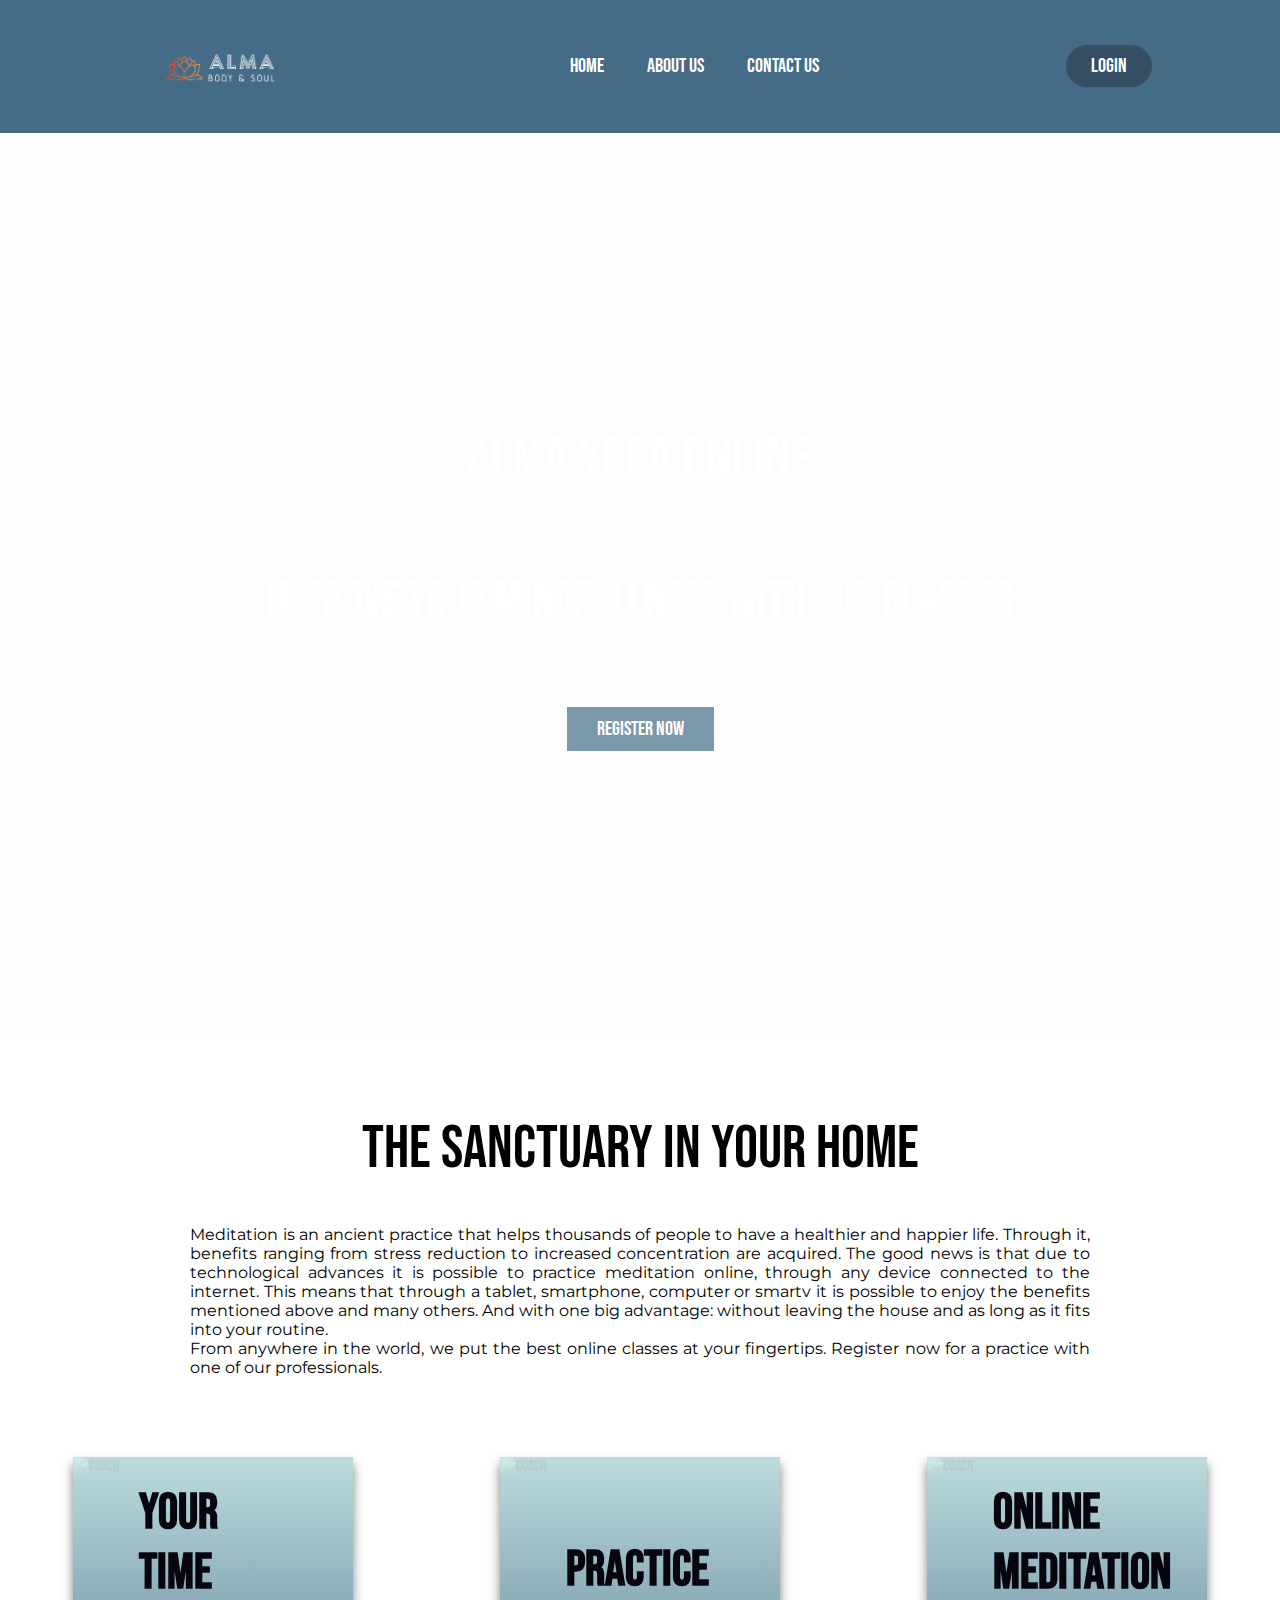
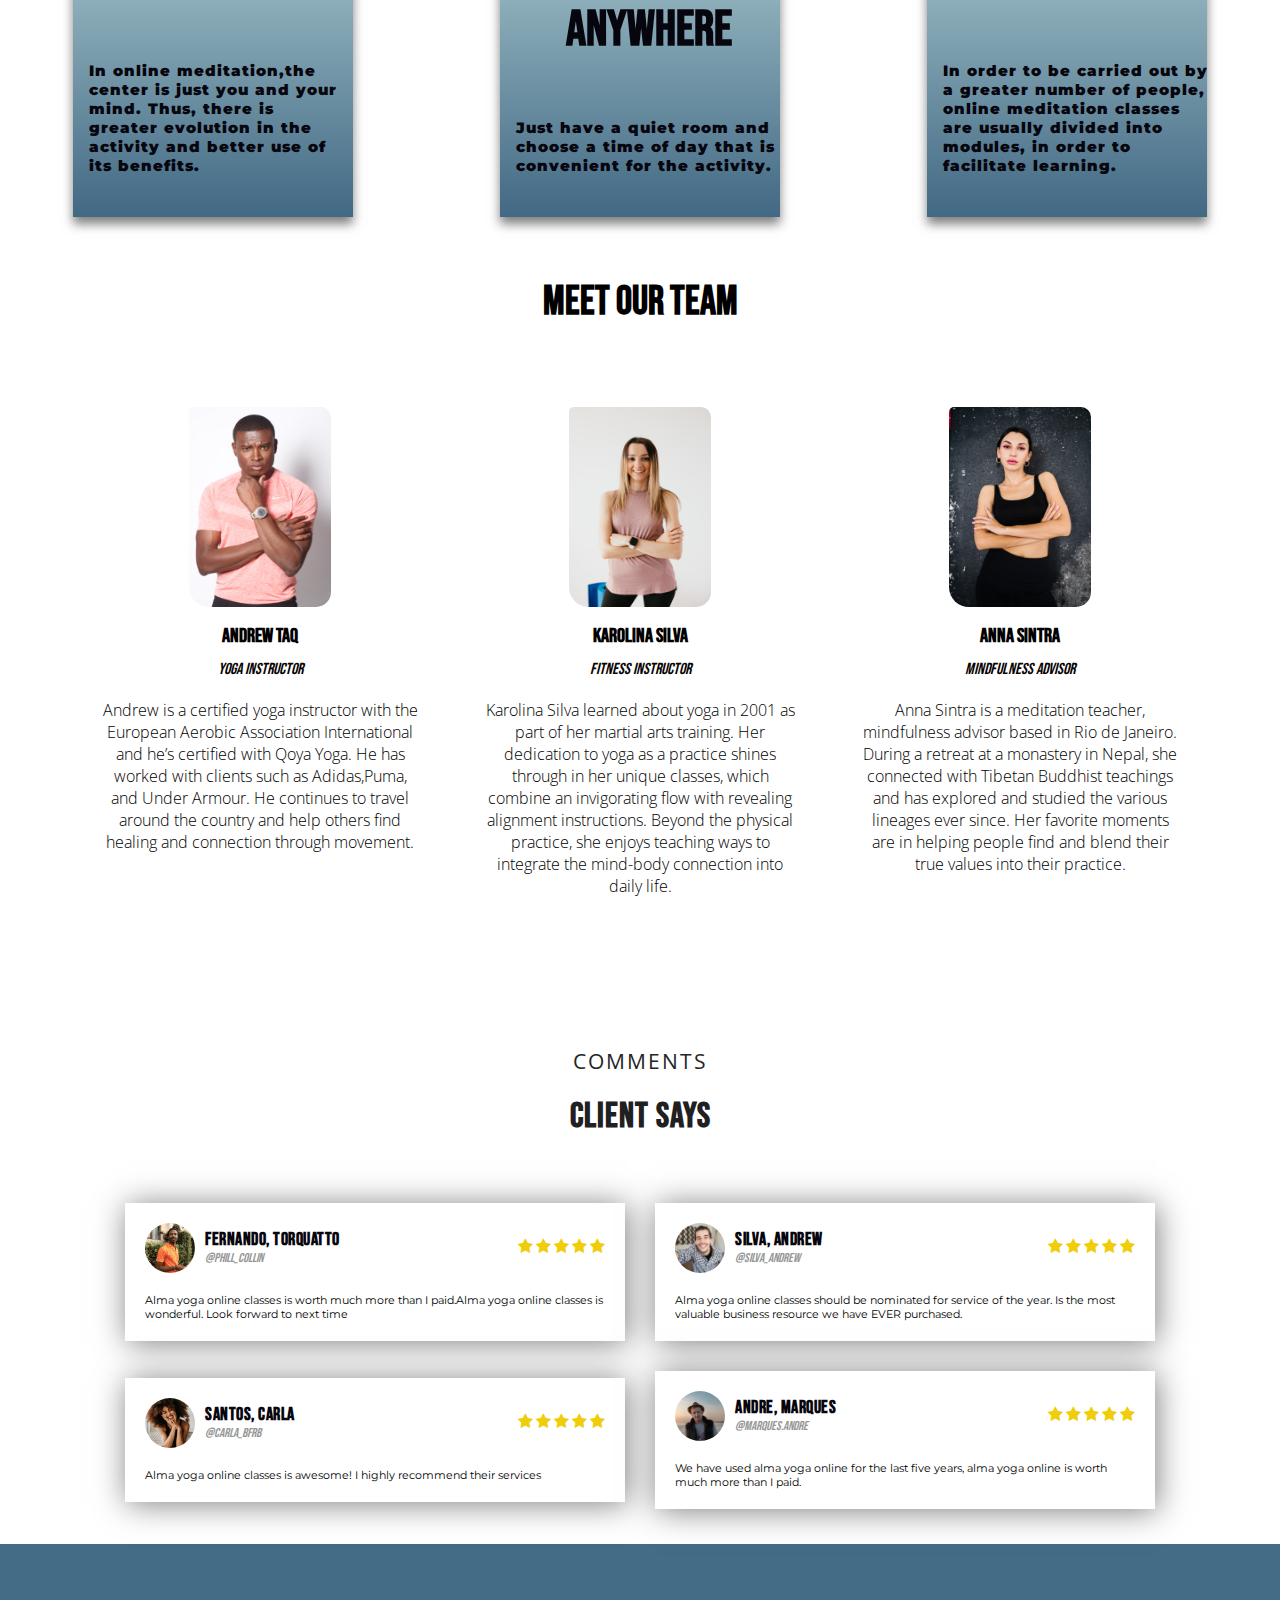
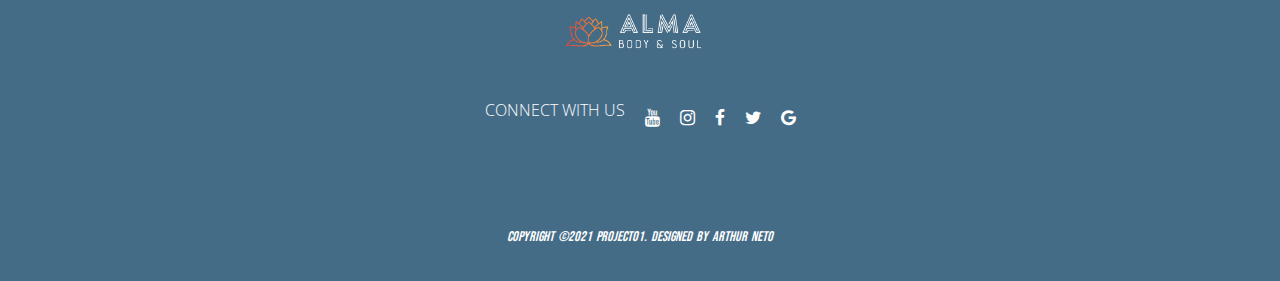
==== commit 2ca0840c: "add media query to section about us" ====
--- a/index.html
+++ b/index.html
@@ -26,9 +26,8 @@
             <video src="./media/woman_meditation.mp4" autoplay muted loop></video>
         </div>
         <div class="content">
-            <h2>Improve your fitness, mindfulness  
-                routines</h2>
-            <p> with comprehensive platform including hundreds of Vinyasa Yoga.</p>
+            <h2>Alma Yoga Online</h2>
+            <h3> Improve your Mindfullness with our classes</h3>
             <a href="register.html" class="btn">Register Now</a>
         </div>
 
@@ -43,6 +42,9 @@
             through any device connected to the internet. This means that through a tablet, smartphone, computer or smartv it is possible to enjoy
              the benefits mentioned above and many others. And with one big advantage: without leaving the house and as long as it fits into your routine.
         </p>
+
+        <p>From anywhere in the world, we put the best online classes at your fingertips. 
+            Register now for a practice with one of our professionals.</p>
     </section>
 
    
@@ -69,7 +71,7 @@
             <img src="images/karina.jpg" alt="coach">
             <div class="info">
                 <h3>Online Meditation</h3>
-                <p>In order to be carried out by a greater number of people, 
+                <p id="block3">In order to be carried out by a greater number of people, 
                      online meditation classes are usually divided into modules, in order to facilitate learning. </p>
             
             </div>
@@ -86,9 +88,9 @@
             <img src="./images/andrew.jpg" alt="trainer1">
             <div class="name">Andrew Taq</div>
             <div class="design">Yoga Instructor</div>
-            <div class="about">Andrew is a certified yoga instructor with the European Aerobic Association International 
+            <p class="about">Andrew is a certified yoga instructor with the European Aerobic Association International 
                 and he’s certified with Qoya Yoga. He has worked with clients such as Adidas,Puma, and Under Armour. 
-                He continues to travel around the country and help others find healing and connection through movement.</div>
+                He continues to travel around the country and help others find healing and connection through movement.</p>
 
         </div>
 
@@ -96,11 +98,11 @@
             <img src="./images/karolina.jpg"  alt="trainer2">
             <div class="name">Karolina Silva</div>
             <div class="design">Fitness Instructor</div>
-            <div class="about">Karolina Silva learned about yoga in 2001 as part of her martial arts training.
+            <p class="about">Karolina Silva learned about yoga in 2001 as part of her martial arts training.
                  Her dedication to yoga as a practice shines through in her unique classes,
                  which combine an invigorating flow with revealing alignment instructions.
                  Beyond the physical practice, she enjoys teaching ways to integrate the mind-body 
-                 connection into daily life.</div>
+                 connection into daily life.</p>
                  
         </div>
 
@@ -108,10 +110,10 @@
             <img src="./images/Anna.jpg" alt="trainer3">
             <div class="name">Anna Sintra</div>
             <div class="design">Mindfulness Advisor</div>
-            <div class="about">Anna Sintra is a meditation teacher, mindfulness advisor based in Rio de Janeiro.
+            <p class="about">Anna Sintra is a meditation teacher, mindfulness advisor based in Rio de Janeiro.
                 During a retreat at a monastery in Nepal, she connected with Tibetan Buddhist teachings and has 
                 explored and studied the various lineages ever since.
-                Her favorite moments are in helping people find and blend their true values into their practice.</div>
+                Her favorite moments are in helping people find and blend their true values into their practice.</p>
                  
         </div>
 
@@ -133,7 +135,7 @@
           <div class="box-top">
               <div class="profile">
                   <div class="profile-img">
-                      <img src="images/avatar01.jpg" alt="user01">
+                      <img src="images/pexels-rodnae-productions-5544123.jpg" alt="user01">
                   </div>
 
                   <div class="username">
@@ -161,7 +163,7 @@
             <div class="box-top">
                 <div class="profile">
                     <div class="profile-img">
-                        <img src="images/avatar01.jpg" alt="user02">
+                        <img src="images/pexels-kampus-production-7514858.jpg" alt="user02">
                     </div>
   
                     <div class="username">
@@ -189,12 +191,12 @@
             <div class="box-top">
                 <div class="profile">
                     <div class="profile-img">
-                        <img src="images/avatar01.jpg" alt="user03">
+                        <img src="images/pexels-guilherme-almeida-1858175.jpg" alt="user03">
                     </div>
   
                     <div class="username">
-                        <strong>Bernardo, Willian</strong>
-                        <span>@willian_bfrb</span>
+                        <strong>Santos, Carla</strong>
+                        <span>@Carla_bfrb</span>
                     </div>
                     
                   </div>
@@ -217,7 +219,7 @@
             <div class="box-top">
                 <div class="profile">
                     <div class="profile-img">
-                        <img src="images/avatar01.jpg" alt="user04">
+                        <img src="images/pexels-gantas-vaičiulėnas-2888150.jpg" alt="user04">
                     </div>
   
                     <div class="username">
@@ -244,9 +246,8 @@
 
 </section>
 
-<footer class="text-wrapper">
+<footer>
     
-    <div id="bottom-footer">
       <div class="footer-container">
 
            <div class="left-container">
@@ -262,20 +263,16 @@
             <a href="https://facebook.com" target="_blank" rel="noopener"
             aria-label="Visit our Facebook page (opens in a new tab)"><i class="fa fa-facebook"></i></a>
             <a href="https://twitter.com" target="_blank" rel="noopener"
-            aria-label="Visit our Twitter page (opens in a new tab)"><i class="fa fa-twitter"></i></a>
-
-                <h2>Available </h2>
-            <a href="https://www.apple.com/ie/app-store/" target="_blank" rel="noopener"
-            aria-label="Visit our apple store page (opens in a new tab)"><i class="fa fa-apple"></i></a> 
-            <a href="https://play.google.com/store/apps?gl=IE" target="_blank" rel="noopener"
-            aria-label="Visit our google play store page (opens in a new tab)"><i class="fa fa-android"></i></a> 
+            aria-label="Visit our Twitter page (opens in a new tab)"><i class="fa fa-twitter"></i></a> 
+            <a href="https://gmail.com/" target="_blank" rel="noopener"
+            aria-label="Visit our google play store page (opens in a new tab)"><i class="fa fa-google"></i></a> 
            </div>
            <div class="footer-bottom">
                <p>copyright &copy;2021 Project01. designed by <span>Arthur Neto</span></p>
            </div>
        
         </div>
-    </div>
+    
 </footer>
 </body>
 </html>--- a/css/style.css
+++ b/css/style.css
@@ -55,9 +55,7 @@
     padding: 0px 20px;
 }
 
-.nav_links li a {
-    transition: all 0.3s ease 0s;
-}
+
 
 .nav_links li a:hover {
     color:#404040;
@@ -70,13 +68,12 @@
     border:none;
     border-radius: 30px;
     cursor:pointer;
-    transition: all 0.3s ease 0s;
+    
     
 }
 .login-btn:hover{
     background-color: rgba(6, 11, 15, 0.8);
-    transition: all 0.3s ease 0s;
-    letter-spacing: 6px;
+    
 }
 
 
@@ -154,7 +151,7 @@
     height: 100%;
     background: rgba(0, 0, 0, 0.007);
 }
-/*bottom join in border*/
+/*button join in border*/
 .content {
     z-index: 10;
     color:#ffff;
@@ -178,7 +175,7 @@
     transform: scale(0.98);
 }
 
-/*about us*/
+/*What we offer*/
 
 #about {
     padding: 40px;
@@ -187,7 +184,7 @@
 }
 
 #about p {
-    font-size: 1.2rem;
+    font-size: 16px;
     max-width: 75%;
     margin: auto;
     font-family: 'Montserrat', sans-serif;
@@ -250,6 +247,7 @@
     align-items: center;
     flex-wrap: wrap;
     width:100%;
+    margin-bottom: 20px;
 }
 
 
@@ -354,14 +352,14 @@
     display: block;
     width:100%;
     height:100%;
-    background: linear-gradient(to bottom, rgba(66,105,132), rgba(219,247,242, 0.8));
+    background: linear-gradient(to top, rgba(66,105,132), rgba(219,247,242, 0.8));
     z-index:2;
     transition: 0.5s all;
-    opacity: 0;
+    opacity: 1;
 }
 
 .card:hover:before{
-    opacity:1;
+    opacity:0.5;
 }
 
 .card img {
@@ -371,12 +369,13 @@
     position: absolute;
     top:0;
     left:0;
+    opacity:0.5;
 }
 
 .card .info {
     position: relative;
     z-index: 3;
-    color:#fff;
+    color:#07060e;
     opacity: 1;
     transition: 0.5s all;
     transform: translateY(30px);
@@ -390,6 +389,7 @@
 .card .info p{
     letter-spacing: 1px;
     font-size: 15px;
+    font-weight:900;
     margin-top: 8px;
     margin-bottom: 40px;
     font-family: 'Montserrat', sans-serif;
@@ -398,6 +398,10 @@
 
 #block1 {
     margin-right: 70px; 
+}
+
+#block3 {
+    padding-right: 10px;
 }
 
 
@@ -436,10 +440,6 @@
     border-radius: 15px;
 }
 
-.teams:hover {
-  background: #426984;
-
-}
 
 .teams img {
     width: 142px;
@@ -457,7 +457,7 @@
 
 .design {
     font-style: italic;
-    color: white;
+    color: rgb(8, 3, 3);
     font-family:"Bebas Neue", cursive;
 }
 
@@ -474,9 +474,6 @@
 /*footer*/
 
 
-.text-wrapper{
-    /*------------size footer---------*/
-}
 
 .footer-container {
     background:#456c87;
@@ -651,18 +648,6 @@
     font-family: 'Montserrat', sans-serif;
 }
 
-#font-about::after{
-    content:'';
-    position: absolute;
-    left:40%;
-    margin-bottom: 11px;
-    bottom:0;
-    transform:translateX(-50%);
-    width: 50px;
-    height: 4px;
-    border-radius: 2px;
-    background: linear-gradient(45deg,#37607D, #EAFCFF);
-}
 
 .field{
     width: 100%;
@@ -740,19 +725,11 @@
     font-weight: 800;
     position:relative;
     height: 2em;
-
-}
-
-.register-container .title::before{
-    content:'';
-    background: linear-gradient(45deg,#37607D, #EAFCFF);
-    position: absolute;
-    height:3px;
-    width:30px;
-    bottom:21px;
-    left:0;
-    border-radius:10px;
-}
+    text-transform: capitalize;
+
+}
+
+
 
 .register-container form .user-details{
     display: flex;
@@ -888,16 +865,7 @@
     height: 2em;
 }
 
-.title-access::before {
-    content:'';
-    background: linear-gradient(45deg,#37607D, #EAFCFF);
-    position: absolute;
-    height:3px;
-    width:30px;
-    bottom:11px;
-    left:9px;
-    border-radius:10px;
-}
+
 
 .input-field input{
     outline: none;
@@ -942,34 +910,86 @@
     font-family: 'Montserrat', sans-serif;
 }
 
-.footer-acc .media-social{
-    padding: 0.4rem;
-    border-radius: 4px;
-    font-size: 0.85rem;
-    width: 100%;
-    cursor:pointer;
-    margin-top: 1rem;
-}
-
-.footer-acc .fa{
+.social-media{
+    display: inline-block;
+    margin-left: 47px;
+}
+
+.social-media img{
+    width: 36px;
+    
+}
+
+.social-media a{
     text-decoration: none;
-    color:#ffff;
-}
-
-.footer-acc .media-social a i {
-    margin: 0 0.5rem;
-    width: 15px;
-}
-.footer-acc .media-social.twitter{
-    background:linear-gradient(to right,#56a7f2, #468aca);
-
-}
-
-.footer-acc .media-social.facebook{
-    background:linear-gradient(to right,#1e3c72,#2a5298);
-}
-
-.footer-acc .media-social.google{
-    background:linear-gradient(to right,#d93025,#d93125a9);
-}
-
+    background: #fff;
+    line-height: 4em;
+    
+}
+.social-media a:first-child img{
+    margin-left: 0;
+}
+
+
+
+/*-----------Media for meet our team---------------*/
+
+@media only screen and (max-device-width:1150px){
+    
+
+    .sub-container{
+        flex-direction: column;
+        padding: 114px;
+
+    }
+    .teams{
+        display: flex;
+        flex-direction: column;
+        align-items: center;
+    }
+}
+@media screen and (max-width:880px) {
+    .contact-about-box{
+    grid-template-columns: 1fr;
+    }
+    
+    .left{
+    height:200px;
+    }
+
+    .field{
+        font-size:10px;
+    }
+    }
+
+
+
+/*------------Media for Register------------*/
+    @media only screen and (max-device-height: 568px)  {
+    .register-container{
+        width:100%;
+        font-size:10px;
+    }
+
+    .register-box{
+        justify-content: center;
+        align-items: center;
+    }
+
+    form .user-details .input-box{
+        width: 100%;
+       
+    }
+    form .gender-info  .category{
+        width: 100%;
+        
+    
+    }
+    .register-container form .user-details{
+        max-height: 300px;
+        overflow-y: scroll;
+    }
+    .user-details::-webkit-scrollbar{
+        width: 0;
+    }
+}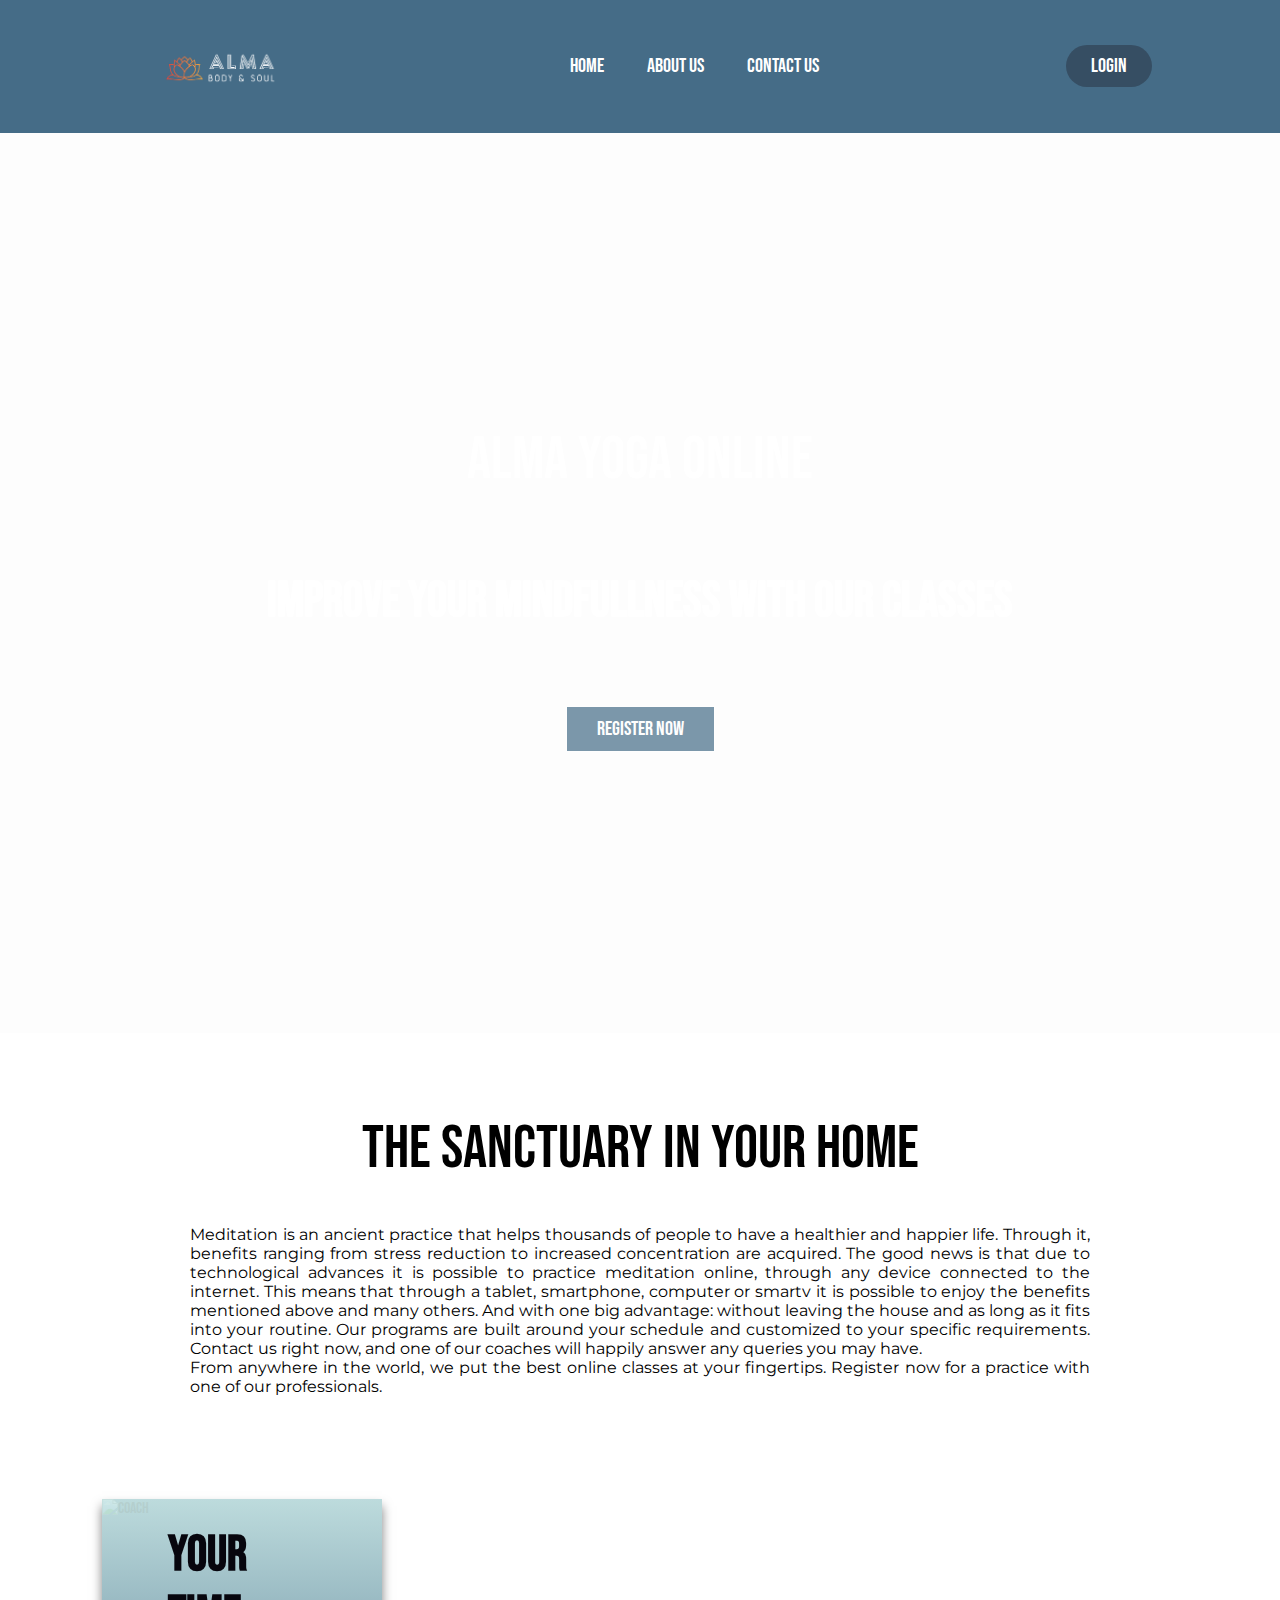
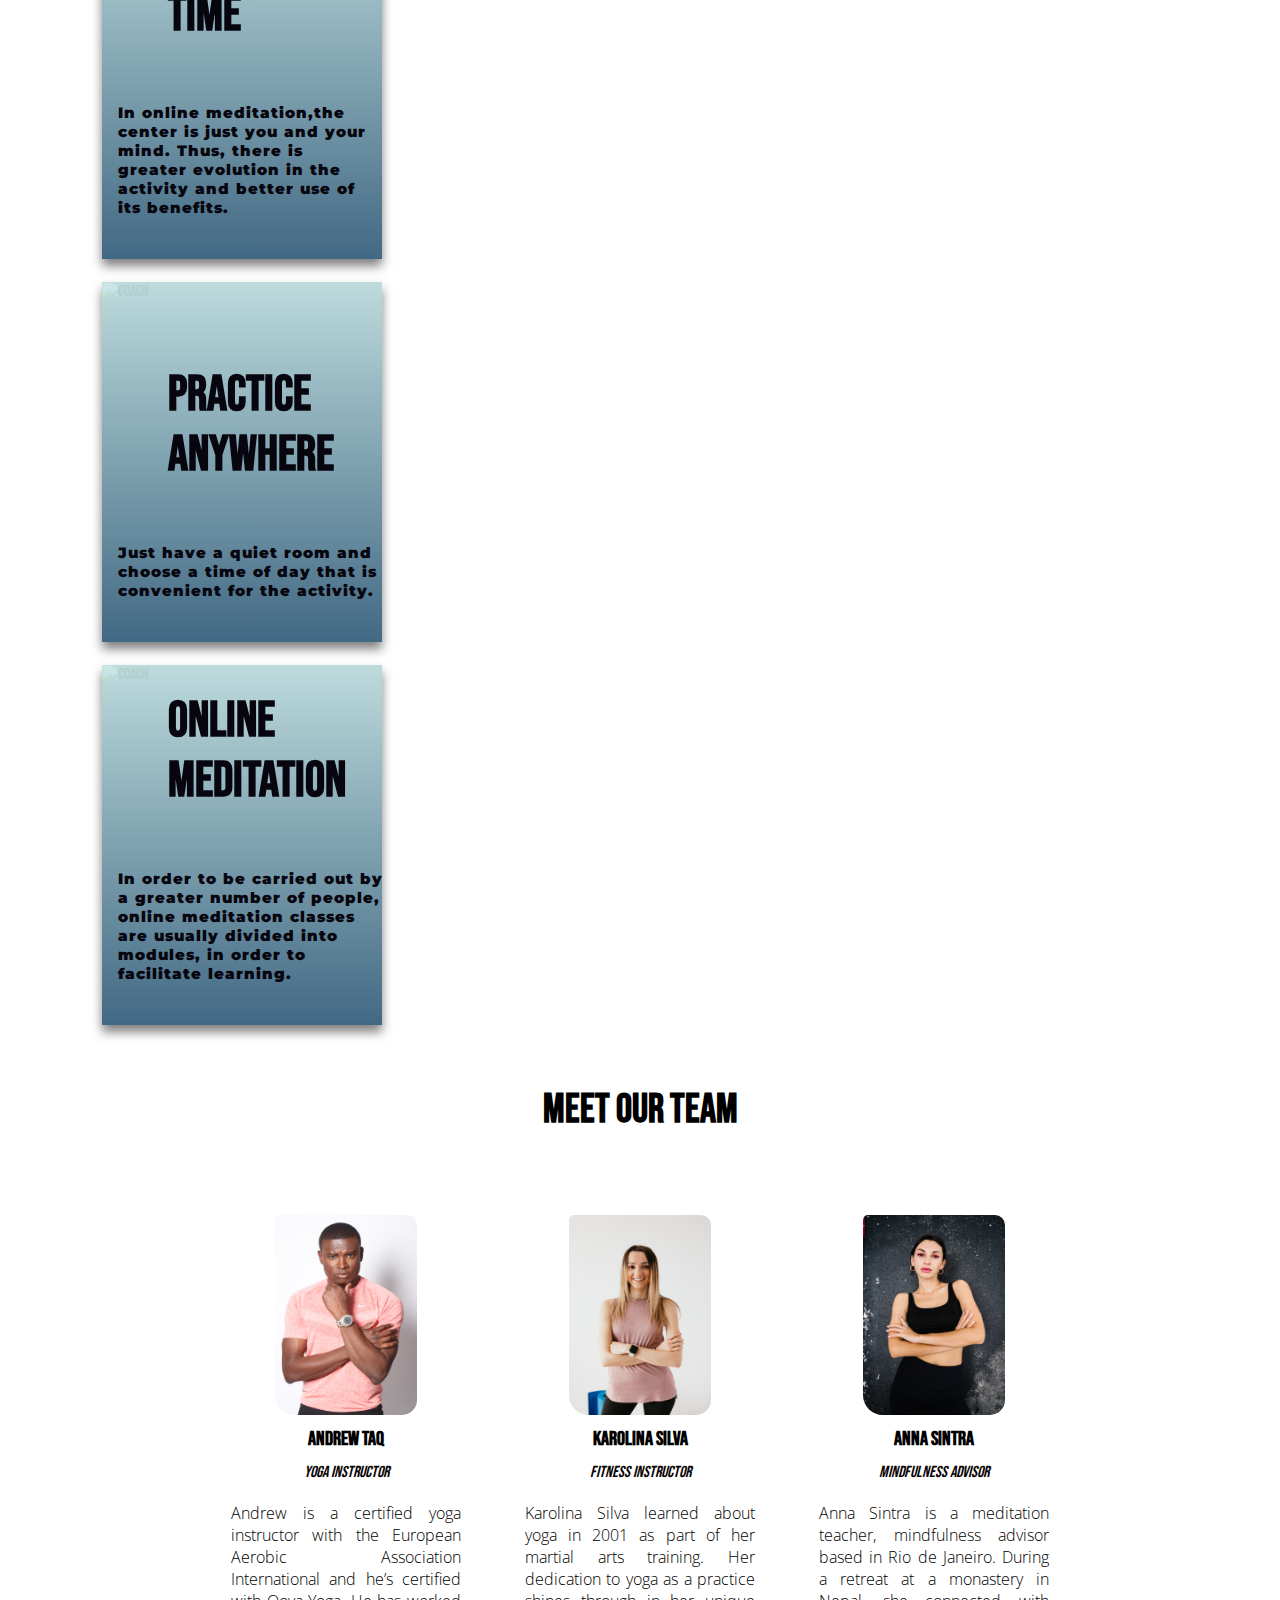
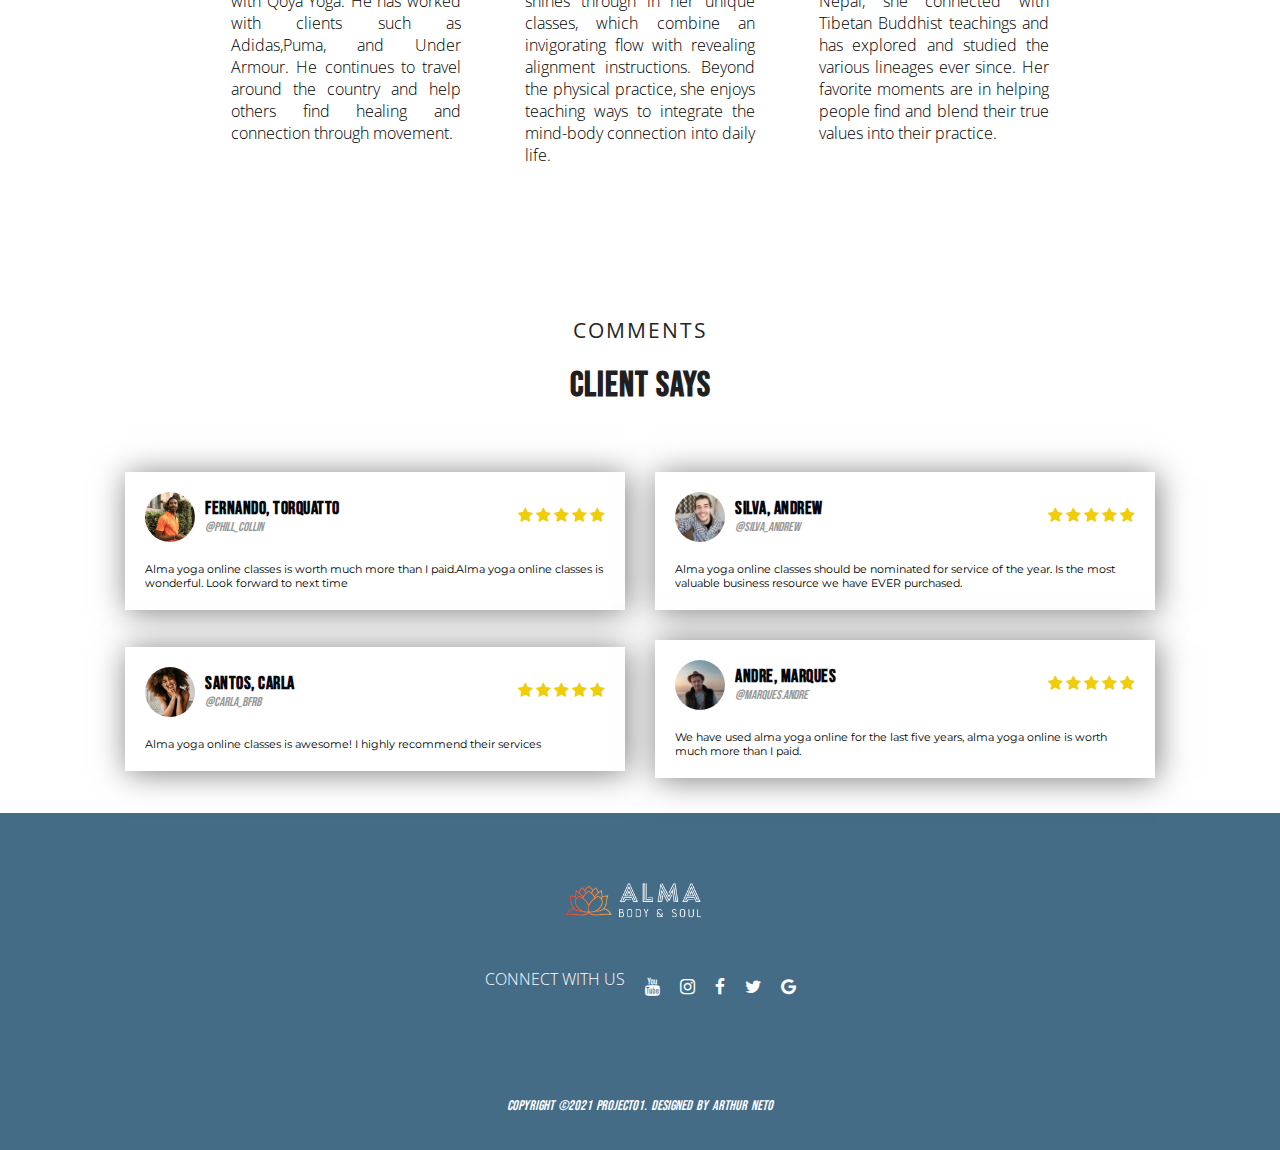
==== commit 9fe2dfaf: "add font-size media query in register now page" ====
--- a/index.html
+++ b/index.html
@@ -41,6 +41,7 @@
             The good news is that due to technological advances it is possible to practice meditation online, 
             through any device connected to the internet. This means that through a tablet, smartphone, computer or smartv it is possible to enjoy
              the benefits mentioned above and many others. And with one big advantage: without leaving the house and as long as it fits into your routine.
+             Our programs are built around your schedule and customized to your specific requirements. Contact us right now, and one of our coaches will happily answer any queries you may have.
         </p>
 
         <p>From anywhere in the world, we put the best online classes at your fingertips. 
--- a/css/style.css
+++ b/css/style.css
@@ -934,12 +934,17 @@
 
 /*-----------Media for meet our team---------------*/
 
-@media only screen and (max-device-width:1150px){
-    
-
-    .sub-container{
-        flex-direction: column;
-        padding: 114px;
+@media only screen and (max-device-width:1200px){
+    
+    .header{
+        width:100%;
+        height: 100%;
+    }
+    
+
+    #about {
+     padding:1px;
+ }
 
     }
     .teams{
@@ -947,6 +952,21 @@
         flex-direction: column;
         align-items: center;
     }
+
+    .wrapper{
+        display:inline;
+    }
+
+    .about{
+        text-align: justify;
+        width:230px;
+    }
+
+    .card{
+        margin-top: 23px;
+        left:8%;
+
+    }
 }
 @media screen and (max-width:880px) {
     .contact-about-box{
@@ -956,40 +976,123 @@
     .left{
     height:200px;
     }
+    
 
     .field{
-        font-size:10px;
+        font-size:13px;
+        width: 200px;
     }
     }
 
 
 
 /*------------Media for Register------------*/
-    @media only screen and (max-device-height: 568px)  {
-    .register-container{
-        width:100%;
-        font-size:10px;
+@media only screen and (max-width: 600px){
+    .register-container {
+        display: flex;
+        max-height: 97%;;
+        max-width: 290px;
+        font-size: 14px;
+        padding: 21px;
+        margin-top: 1px;
+    }
+
+    .sub-container{
+        margin-inline: 136px;
+        flex-direction: column;
+    }
+    .right{
+        width:25px 40px;
     }
 
     .register-box{
         justify-content: center;
         align-items: center;
+        padding: 0px;
     }
 
     form .user-details .input-box{
         width: 100%;
-       
+    
     }
     form .gender-info  .category{
         width: 100%;
         
-    
     }
     .register-container form .user-details{
-        max-height: 300px;
-        overflow-y: scroll;
+        margin-top: 12px;
+        font-size: 12px;
+        font-weight: 900;
     }
     .user-details::-webkit-scrollbar{
         width: 0;
     }
-}+    
+    .user-details .input-box .details-user{
+        font-weight: 900;
+    }
+
+    .user-details .input-box input{
+        font-style: italic;
+        font-size: 12px;
+    }
+
+    .container01{
+        display:inline;
+    }
+
+    .description-abt p{
+        font-size: 1rem;
+    }
+}
+
+@media only screen and (max-device-width: 320px){
+    .field{
+        font-size: 12px;
+    }
+}
+
+/*-------------------Media query for HomePage--------------*/
+
+@media only screen and (max-device-width: 768px){
+  .sub-container{
+    margin-inline: 320px;
+    flex-direction: column;
+
+    }
+    .teams{
+        display: flex;
+        flex-direction: column;
+        align-items: center;
+    }
+
+    .wrapper{
+        display:grid;
+    }
+
+    .about{
+        text-align: justify;
+        width:230px;
+    }
+
+    .card{
+        margin-top: 23px;
+        left:8%;
+
+    }
+
+    .container01{
+        padding: 197px;
+        max-block-size: fit-content;
+         margin-top: -200px;
+    }
+
+    .description-abt p{
+        font-size: 14px;
+    }
+} 
+
+
+
+
+
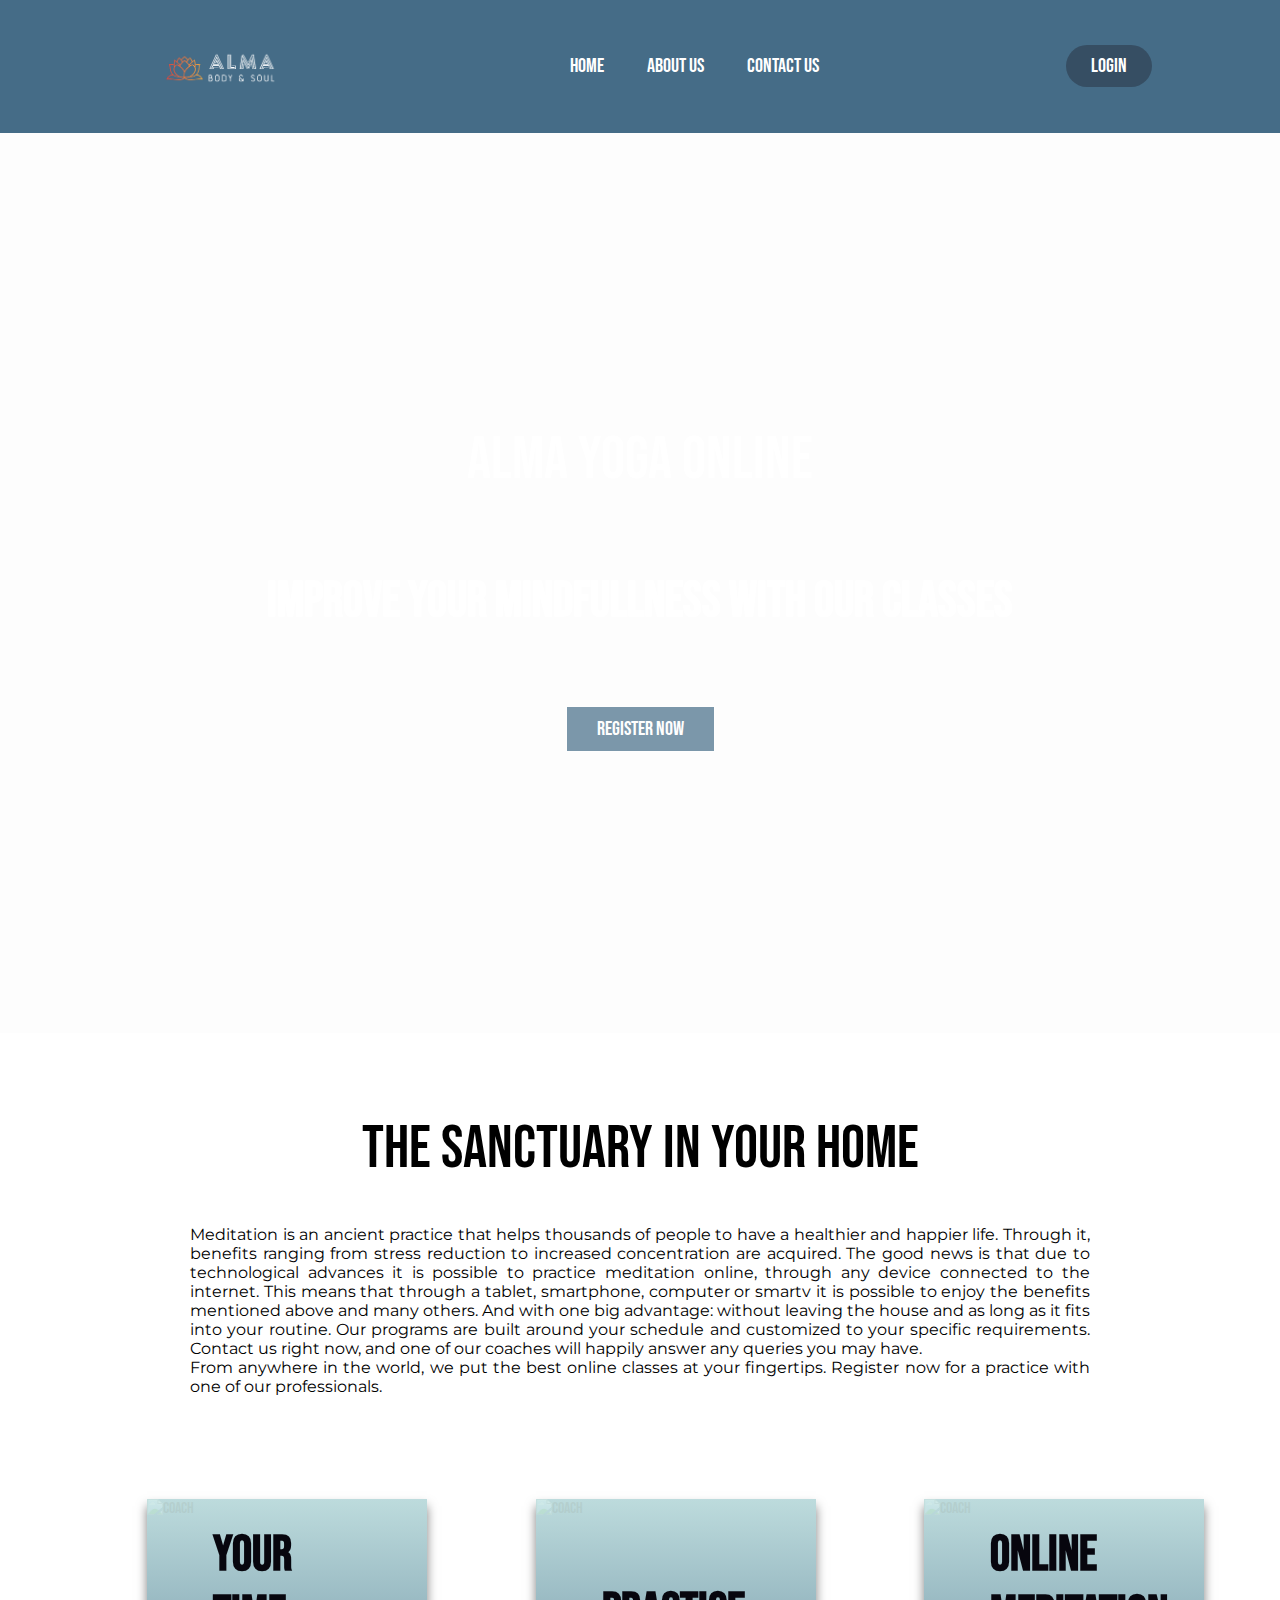
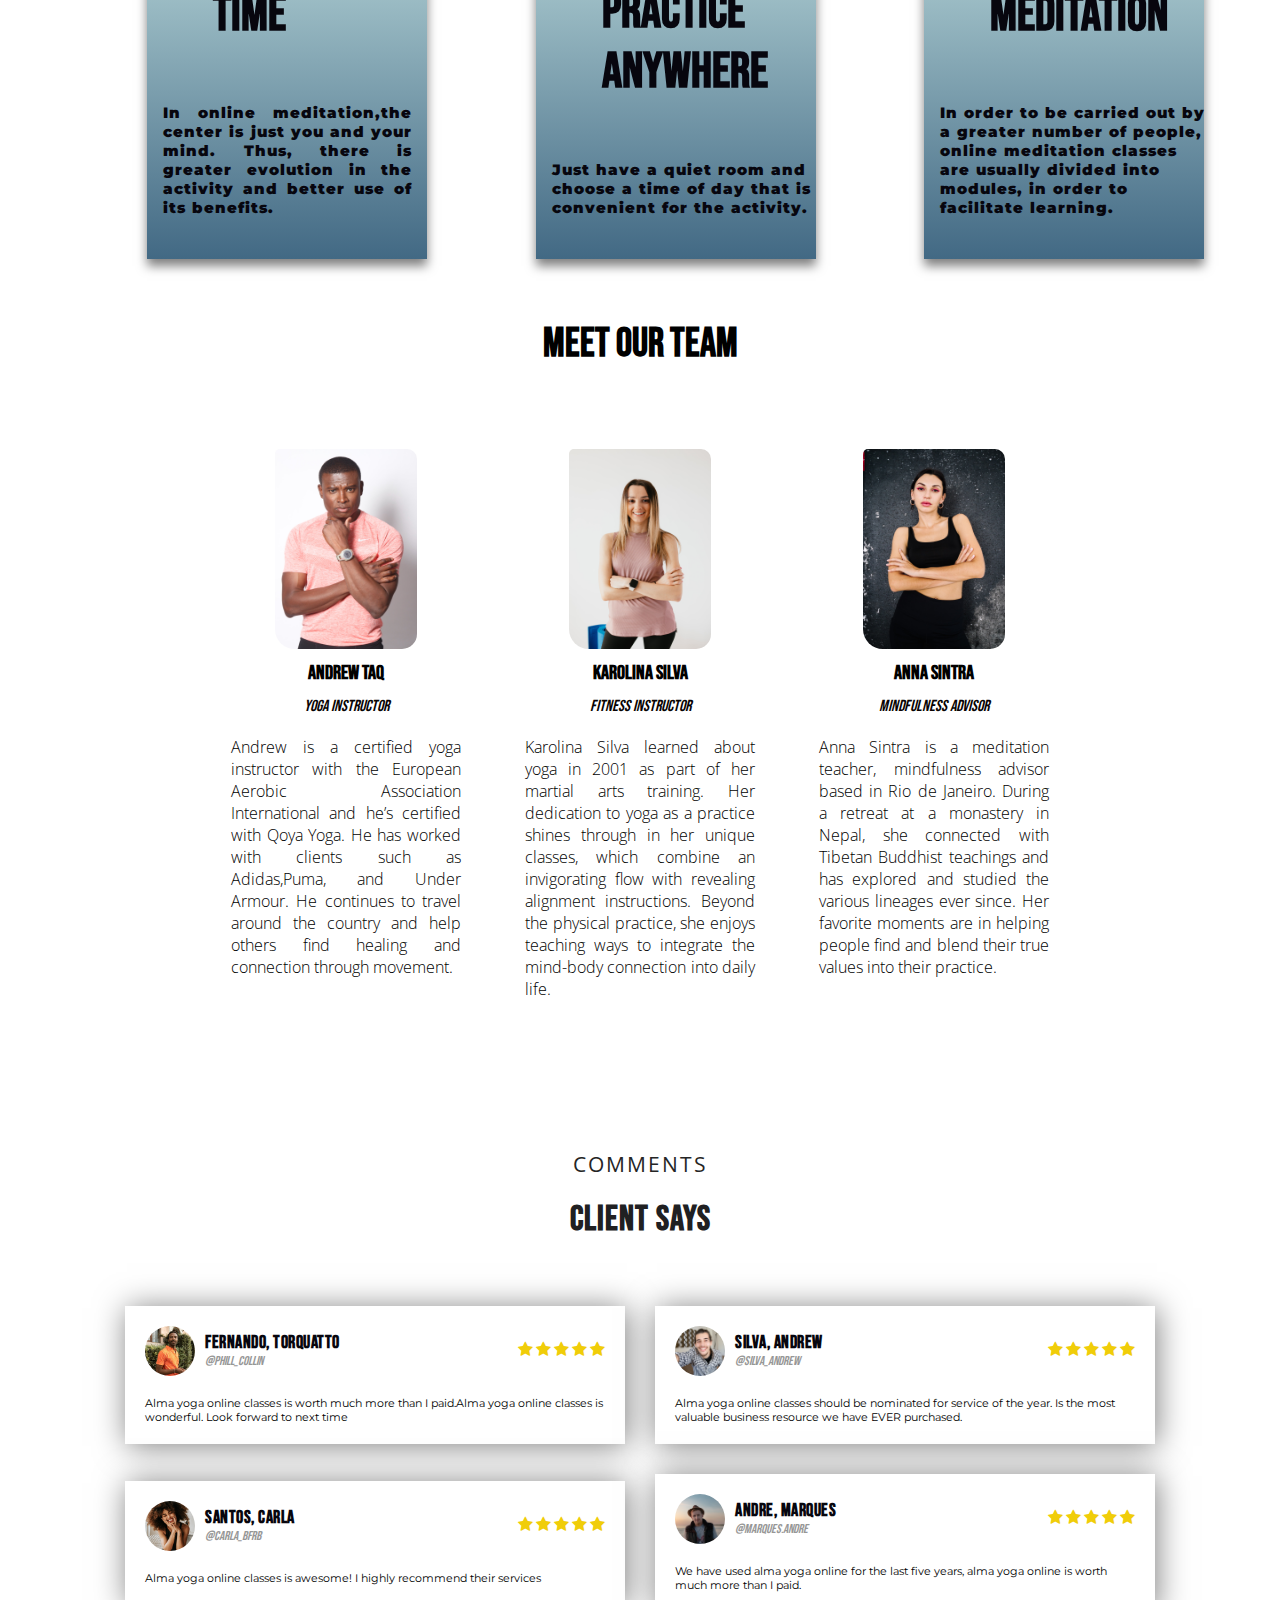
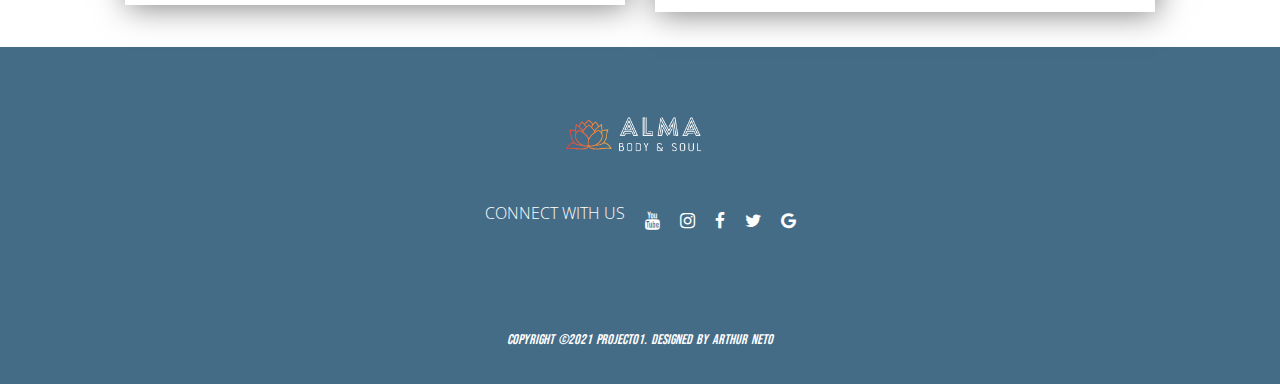
==== commit f3acf73d: "add text-algin to blocktxt1" ====
--- a/index.html
+++ b/index.html
@@ -55,7 +55,7 @@
             <img src="images/Joao.jpg" alt="coach">
             <div class="info" >
                 <h3 id="block1">Your Time</h3>
-                <p> In online meditation,the center is just you and your mind. Thus, there is greater evolution in the 
+                <p id="block1txt"> In online meditation,the center is just you and your mind. Thus, there is greater evolution in the 
                 activity and better use of its benefits. </p>
             
             </div>
--- a/css/style.css
+++ b/css/style.css
@@ -320,7 +320,7 @@
 
 .wrapper{
     display: flex;
-    width: 100%;
+    width: 91%;
     justify-content: space-around;
     
 }
@@ -397,12 +397,18 @@
 }
 
 #block1 {
-    margin-right: 70px; 
+    margin-right: 70px;
+    
 }
 
 #block3 {
     padding-right: 10px;
 }
+
+#block1txt{
+    text-align: justify;
+}
+
 
 
 /*section team */
@@ -934,7 +940,7 @@
 
 /*-----------Media for meet our team---------------*/
 
-@media only screen and (max-device-width:1200px){
+@media only screen and (min-device-width:1281px){
     
     .header{
         width:100%;
@@ -943,7 +949,7 @@
     
 
     #about {
-     padding:1px;
+     padding:34px;
  }
 
     }
@@ -953,9 +959,6 @@
         align-items: center;
     }
 
-    .wrapper{
-        display:inline;
-    }
 
     .about{
         text-align: justify;
@@ -985,7 +988,56 @@
     }
 
 
-
+/*-------------------Media query for HomePage--------------*/
+
+@media only screen and (max-device-width: 768px){
+  .sub-container{
+    margin-inline: 320px;
+    flex-direction: column;
+
+    }
+    .teams{
+        display: flex;
+        flex-direction: column;
+        align-items: center;
+    }
+
+    .wrapper{
+        display:grid;
+    }
+
+    .about{
+        text-align: justify;
+        width:230px;
+    }
+
+    .card{
+        margin-top: 23px;
+        left:8%;
+
+    }
+
+    .container01{
+        padding: 197px;
+        max-block-size: fit-content;
+         margin-top:  -247px;
+
+    }
+
+    .description-abt p{
+        font-size: 14px;
+    }
+
+    .description-abt .floating-image.left {
+        max-width: 320px;
+        margin-top: 0.5rem;
+    }
+
+    .description-abt .floating-image.right {
+        max-width: 400px;
+        margin: 0px -19px;
+    }
+} 
 /*------------Media for Register------------*/
 @media only screen and (max-width: 600px){
     .register-container {
@@ -1046,53 +1098,33 @@
     }
 }
 
-@media only screen and (max-device-width: 320px){
-    .field{
-        font-size: 12px;
-    }
-}
-
-/*-------------------Media query for HomePage--------------*/
-
-@media only screen and (max-device-width: 768px){
-  .sub-container{
-    margin-inline: 320px;
-    flex-direction: column;
-
-    }
-    .teams{
-        display: flex;
-        flex-direction: column;
-        align-items: center;
-    }
+
+@media only screen and (min-device-width : 320px) and (max-device-width : 480px) {
 
     .wrapper{
-        display:grid;
-    }
-
-    .about{
-        text-align: justify;
-        width:230px;
-    }
-
-    .card{
-        margin-top: 23px;
-        left:8%;
-
-    }
-
-    .container01{
-        padding: 197px;
-        max-block-size: fit-content;
-         margin-top: -200px;
+        display: grid;
+        padding: 0px 20px;
+        max-width: 281px;
+    }
+    
+
+    #about{
+        padding: 4px;
+    padding-bottom: 10px;
+    }
+
+    .description-abt .floating-image.right {
+        max-width: 400px;
+        margin: 0px -19px;
     }
 
     .description-abt p{
-        font-size: 14px;
-    }
-} 
-
-
-
-
-
+        font-size: 13px;
+        padding: 15px;
+
+    }
+}
+
+
+
+
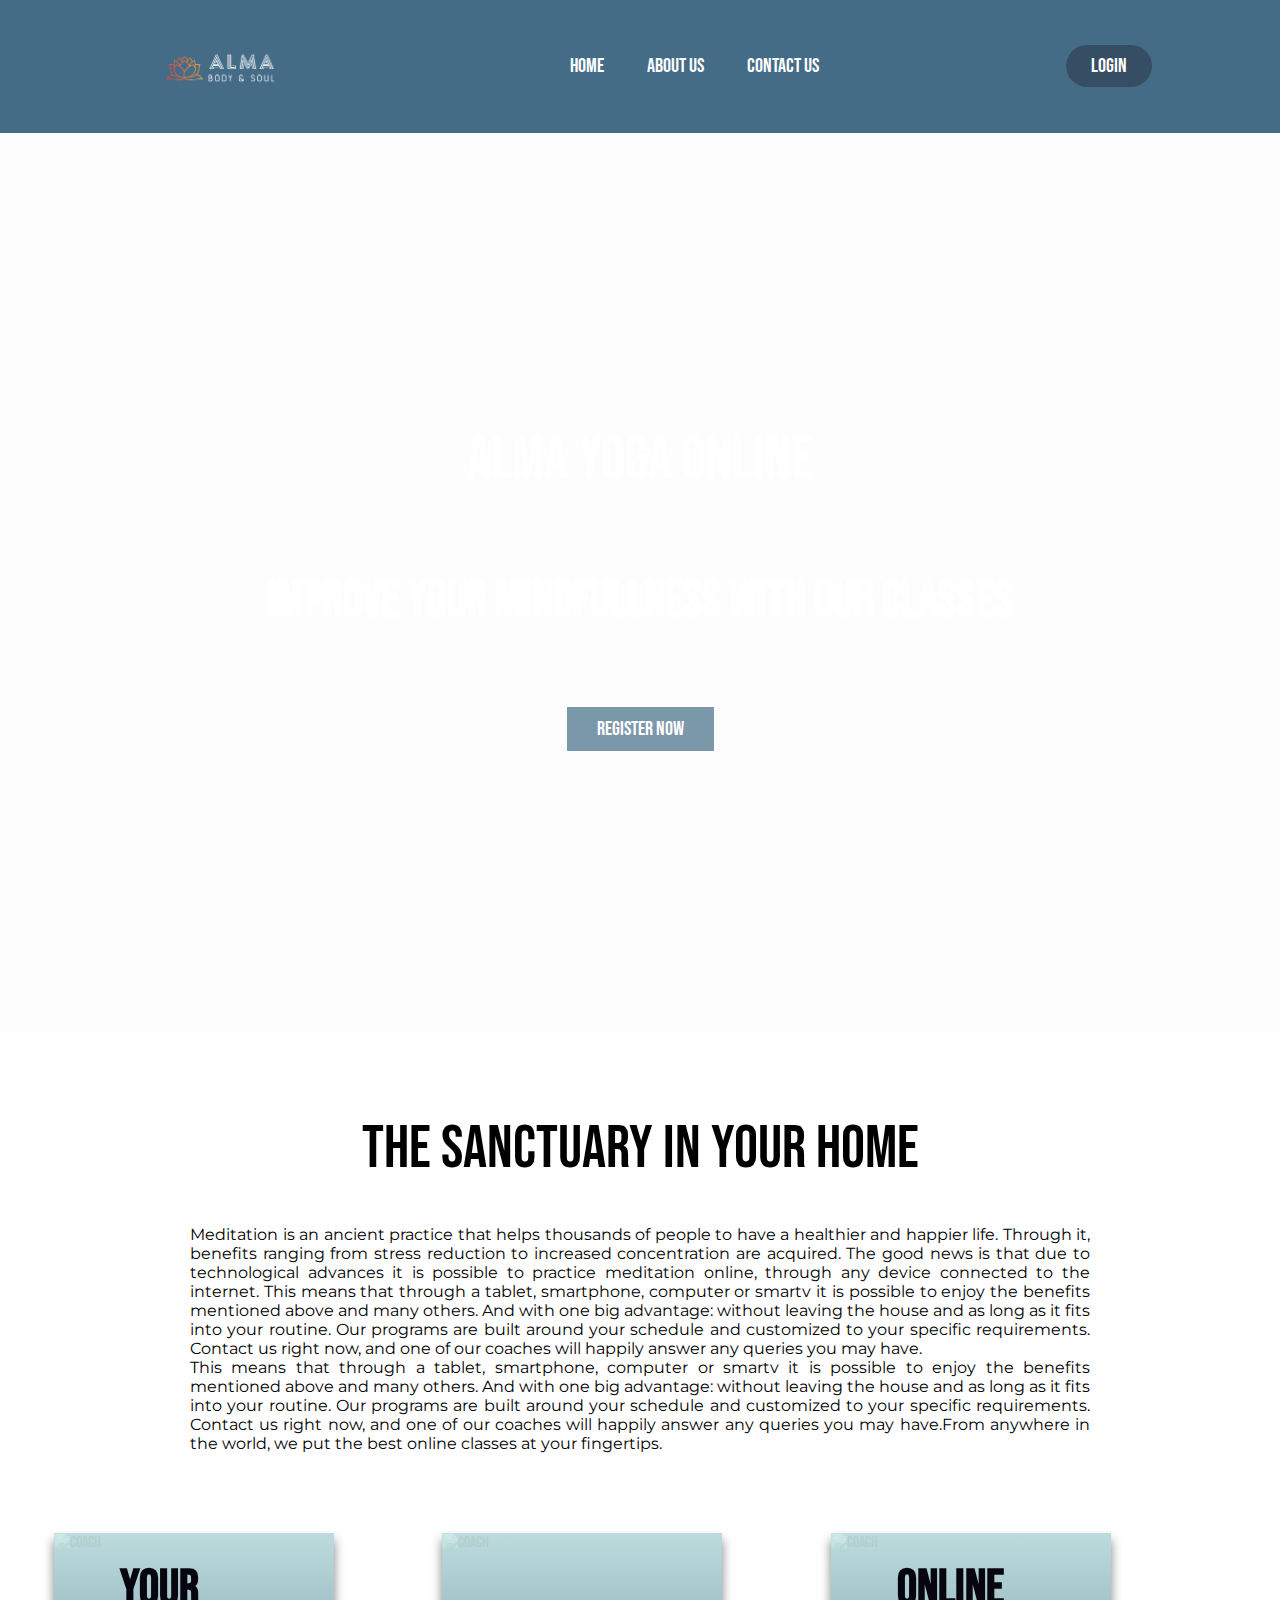
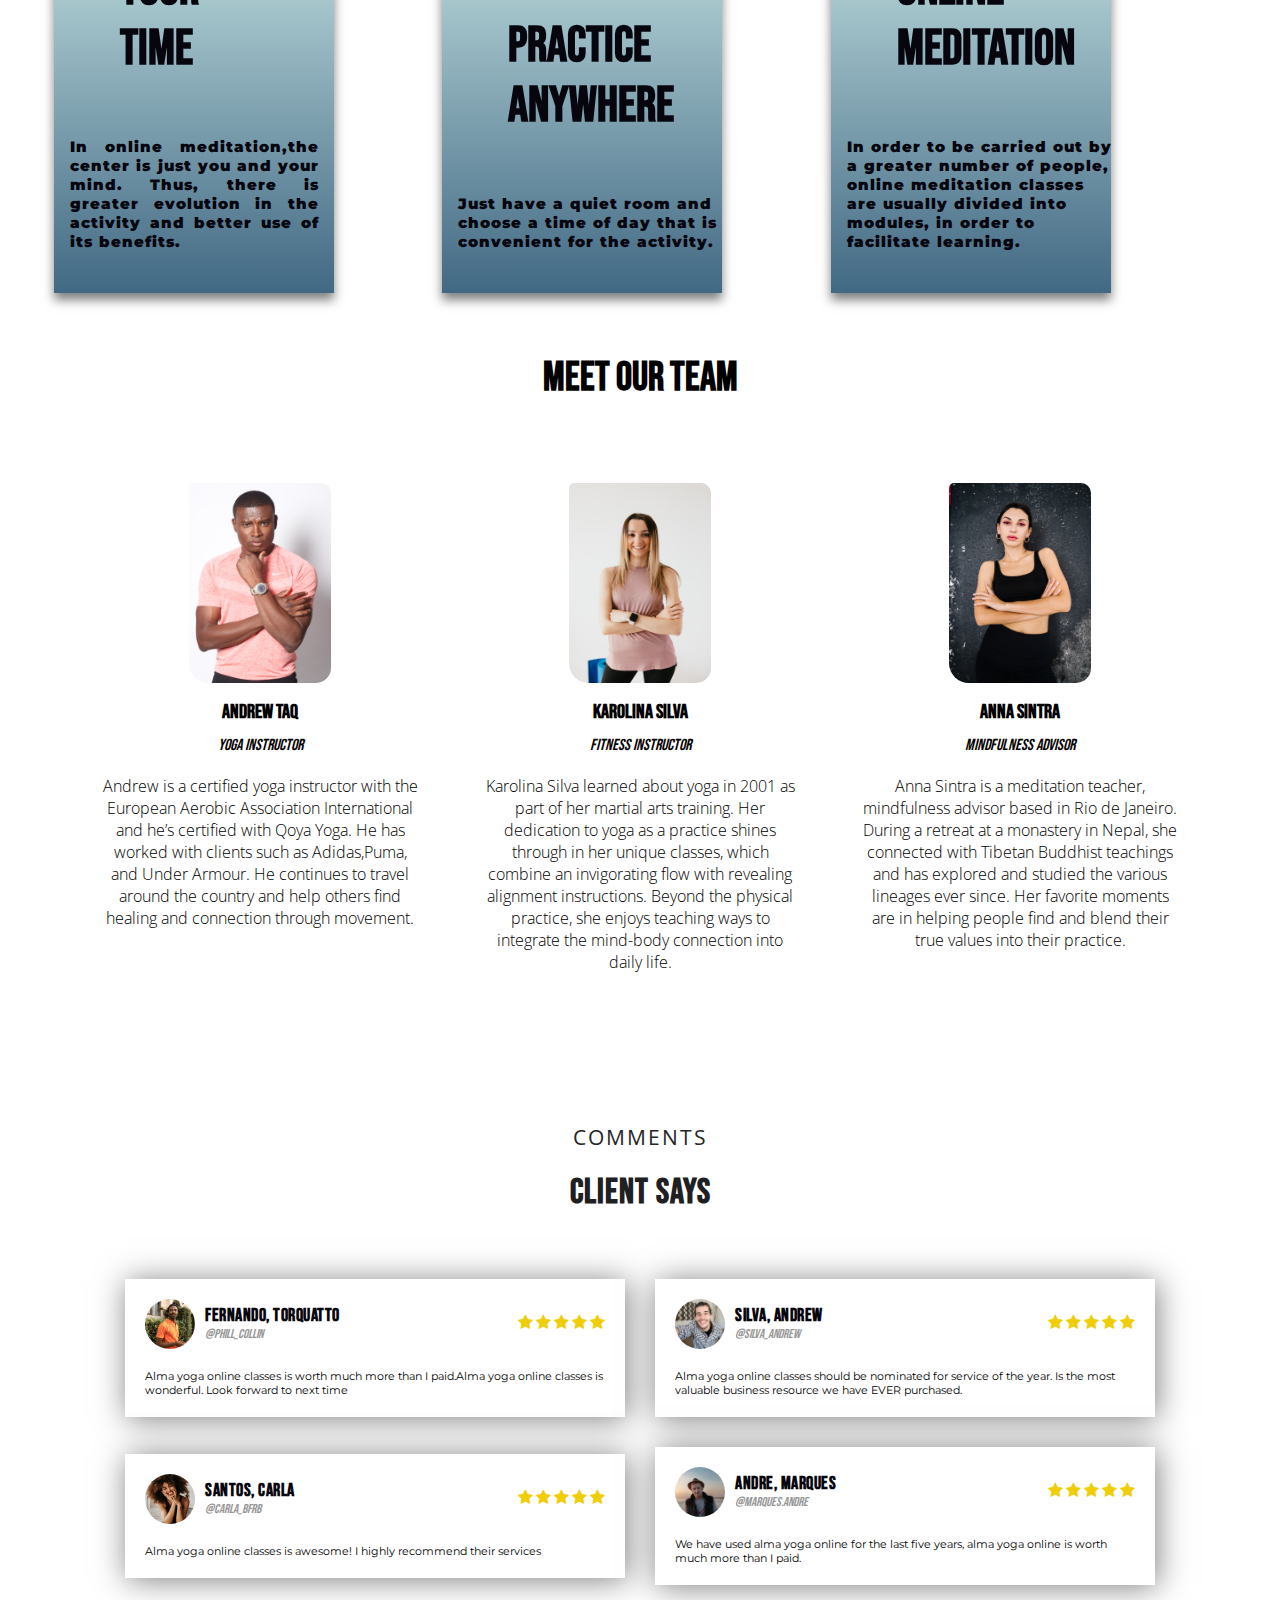
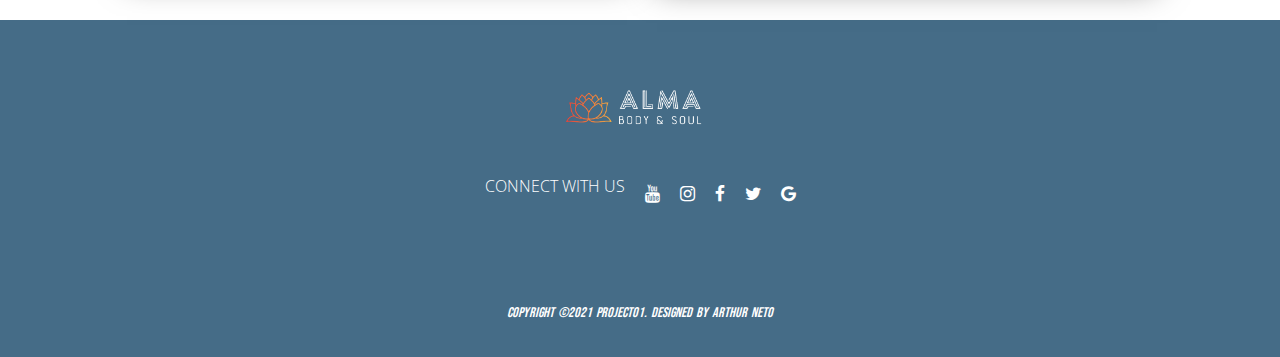
==== commit a85f47a6: "add maxlength to login passord" ====
--- a/index.html
+++ b/index.html
@@ -44,8 +44,10 @@
              Our programs are built around your schedule and customized to your specific requirements. Contact us right now, and one of our coaches will happily answer any queries you may have.
         </p>
 
-        <p>From anywhere in the world, we put the best online classes at your fingertips. 
-            Register now for a practice with one of our professionals.</p>
+        <p>This means that through a tablet, smartphone, computer or smartv it is possible to enjoy
+            the benefits mentioned above and many others. And with one big advantage: without leaving the house and as long as it fits into your routine.
+            Our programs are built around your schedule and customized to your specific requirements. Contact us right now, and one of our coaches will happily answer any queries you may have.From anywhere in the world, we put the best online classes at your fingertips.
+        </p>
     </section>
 
    
--- a/css/style.css
+++ b/css/style.css
@@ -940,7 +940,7 @@
 
 /*-----------Media for meet our team---------------*/
 
-@media only screen and (min-device-width:1281px){
+@media only screen and (min-width:1281px){
     
     .header{
         width:100%;
@@ -950,7 +950,7 @@
 
     #about {
      padding:34px;
- }
+      
 
     }
     .teams{
@@ -982,15 +982,18 @@
     
 
     .field{
+        display:block;
         font-size:13px;
         width: 200px;
     }
+
+    
     }
 
 
 /*-------------------Media query for HomePage--------------*/
 
-@media only screen and (max-device-width: 768px){
+@media only screen and (max-width: 768px){
   .sub-container{
     margin-inline: 320px;
     flex-direction: column;
@@ -1037,6 +1040,7 @@
         max-width: 400px;
         margin: 0px -19px;
     }
+    
 } 
 /*------------Media for Register------------*/
 @media only screen and (max-width: 600px){
@@ -1054,7 +1058,8 @@
         flex-direction: column;
     }
     .right{
-        width:25px 40px;
+        width: 98%;
+        padding: 0px;
     }
 
     .register-box{
@@ -1099,7 +1104,7 @@
 }
 
 
-@media only screen and (min-device-width : 320px) and (max-device-width : 480px) {
+@media only screen and (min-width : 320px) and (max-width : 480px) {
 
     .wrapper{
         display: grid;
@@ -1123,8 +1128,14 @@
         padding: 15px;
 
     }
-}
-
-
-
-
+
+    .field{
+        display:block;
+    }
+
+    
+}
+
+
+
+
